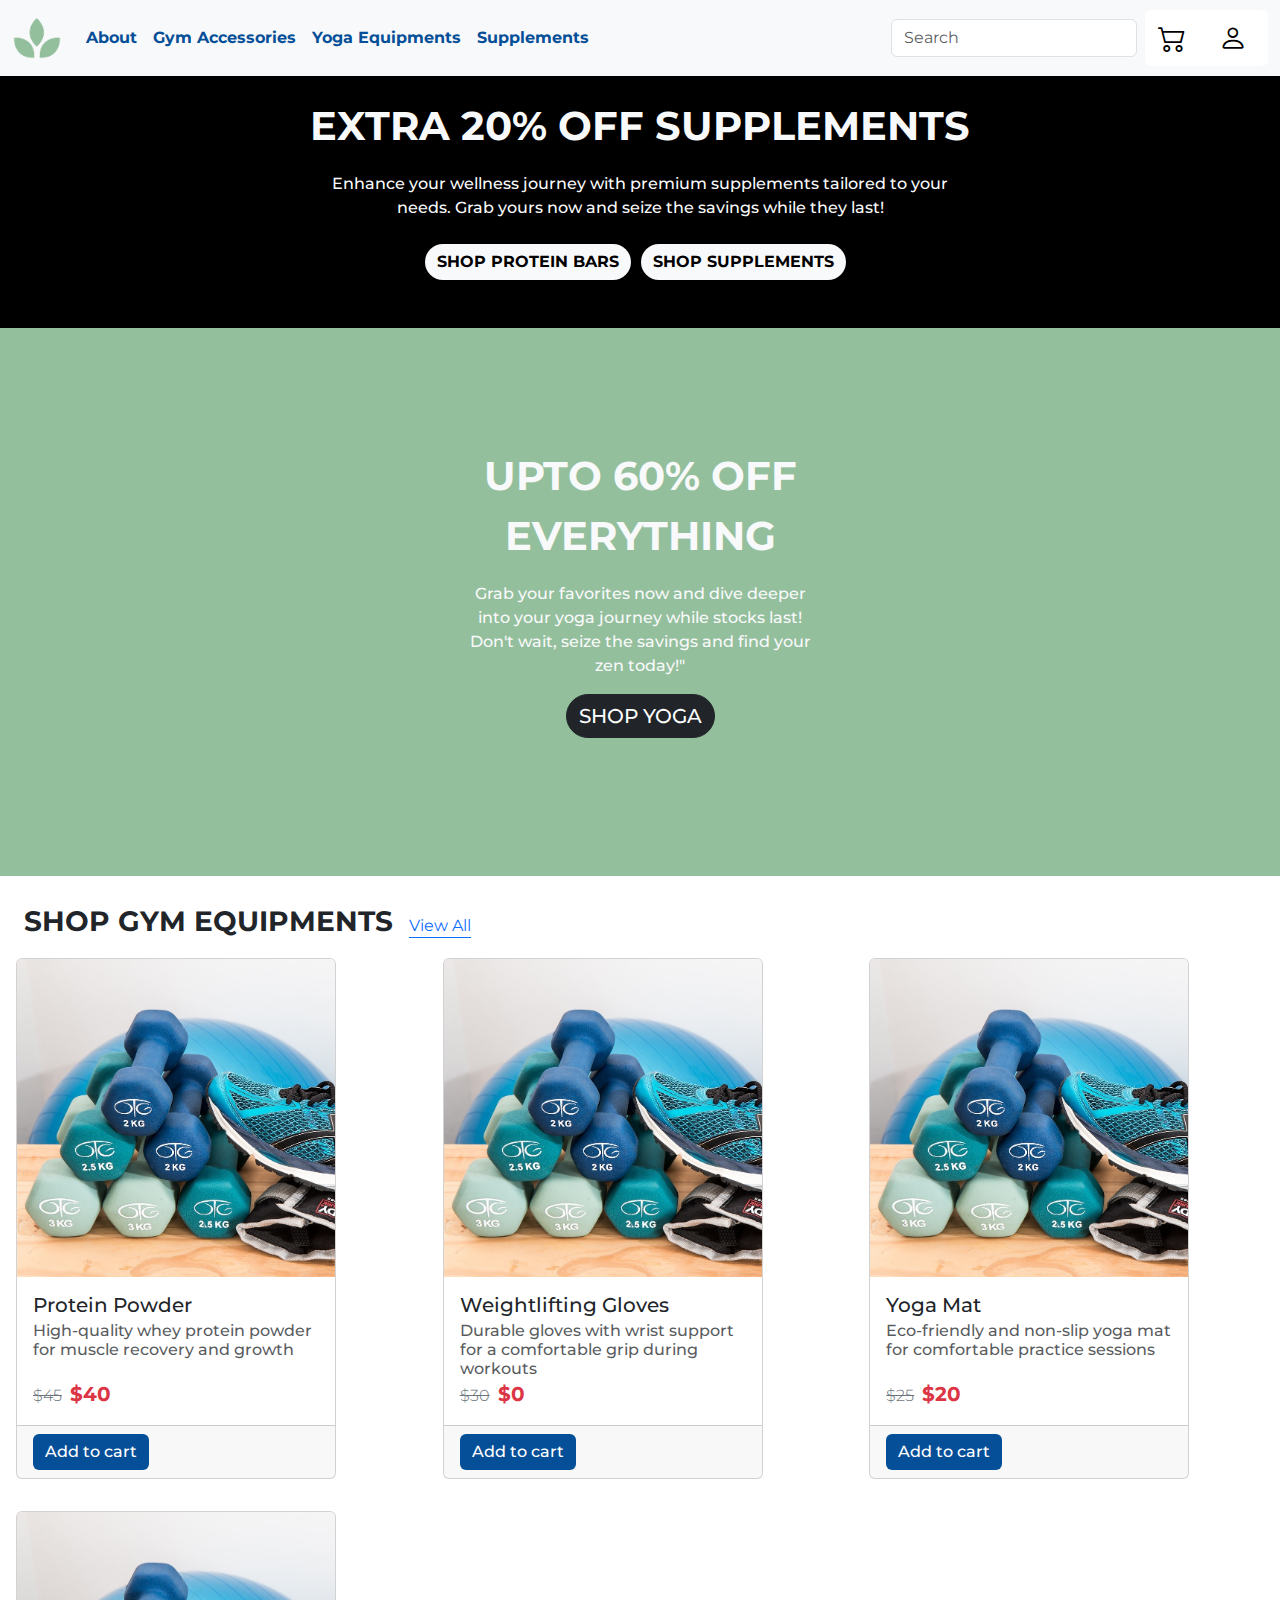
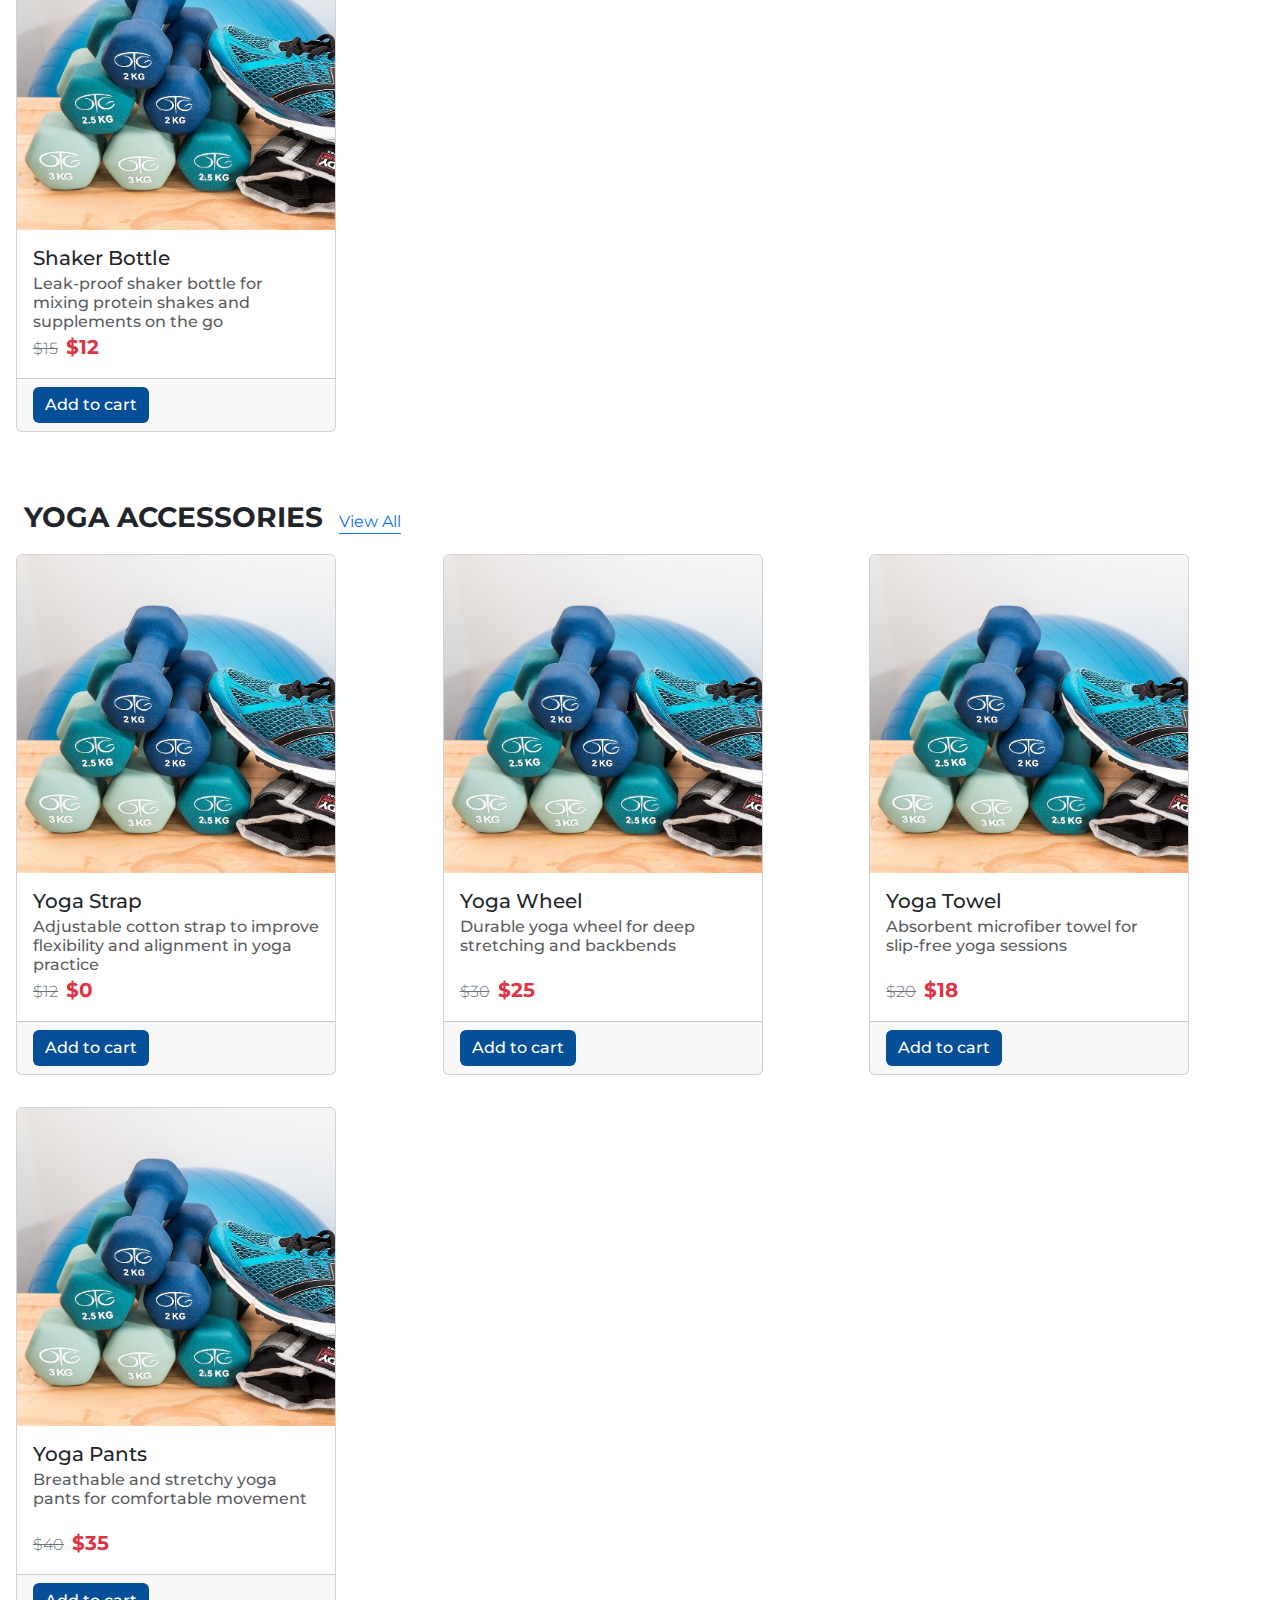
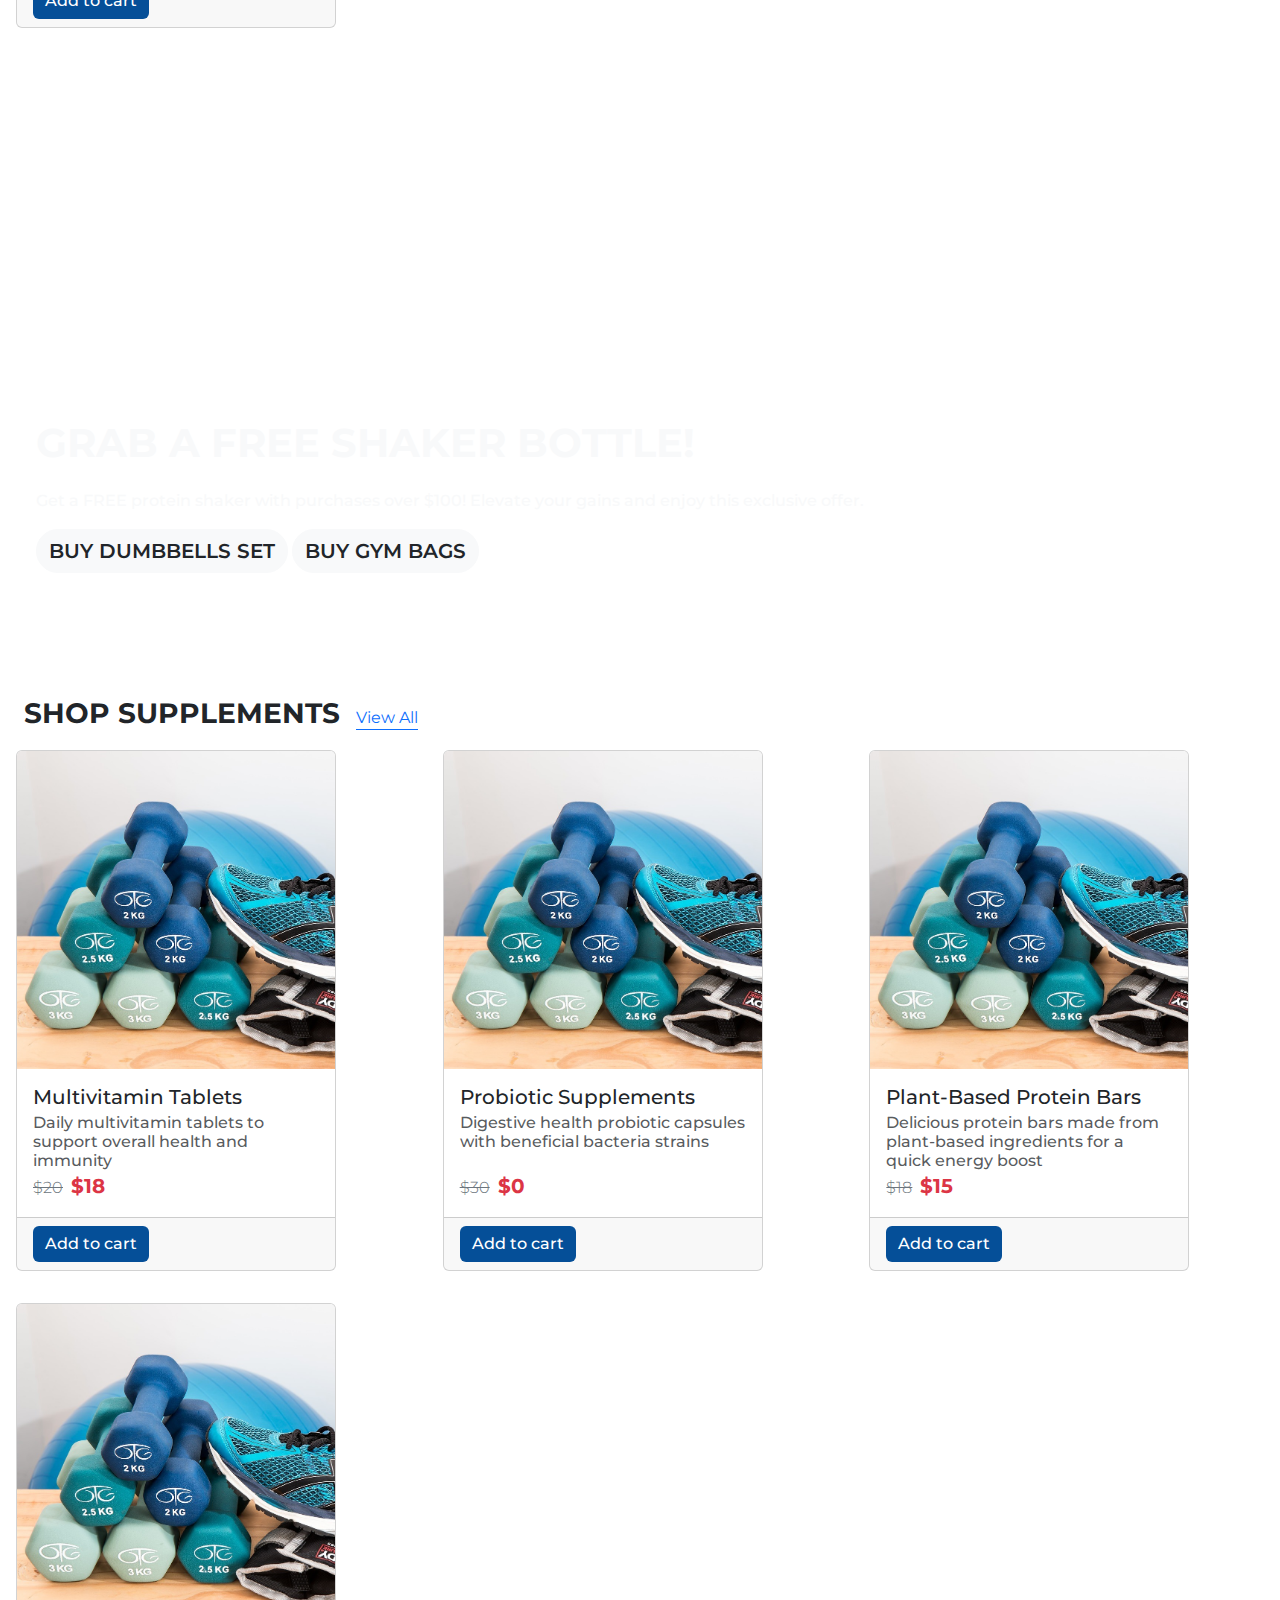
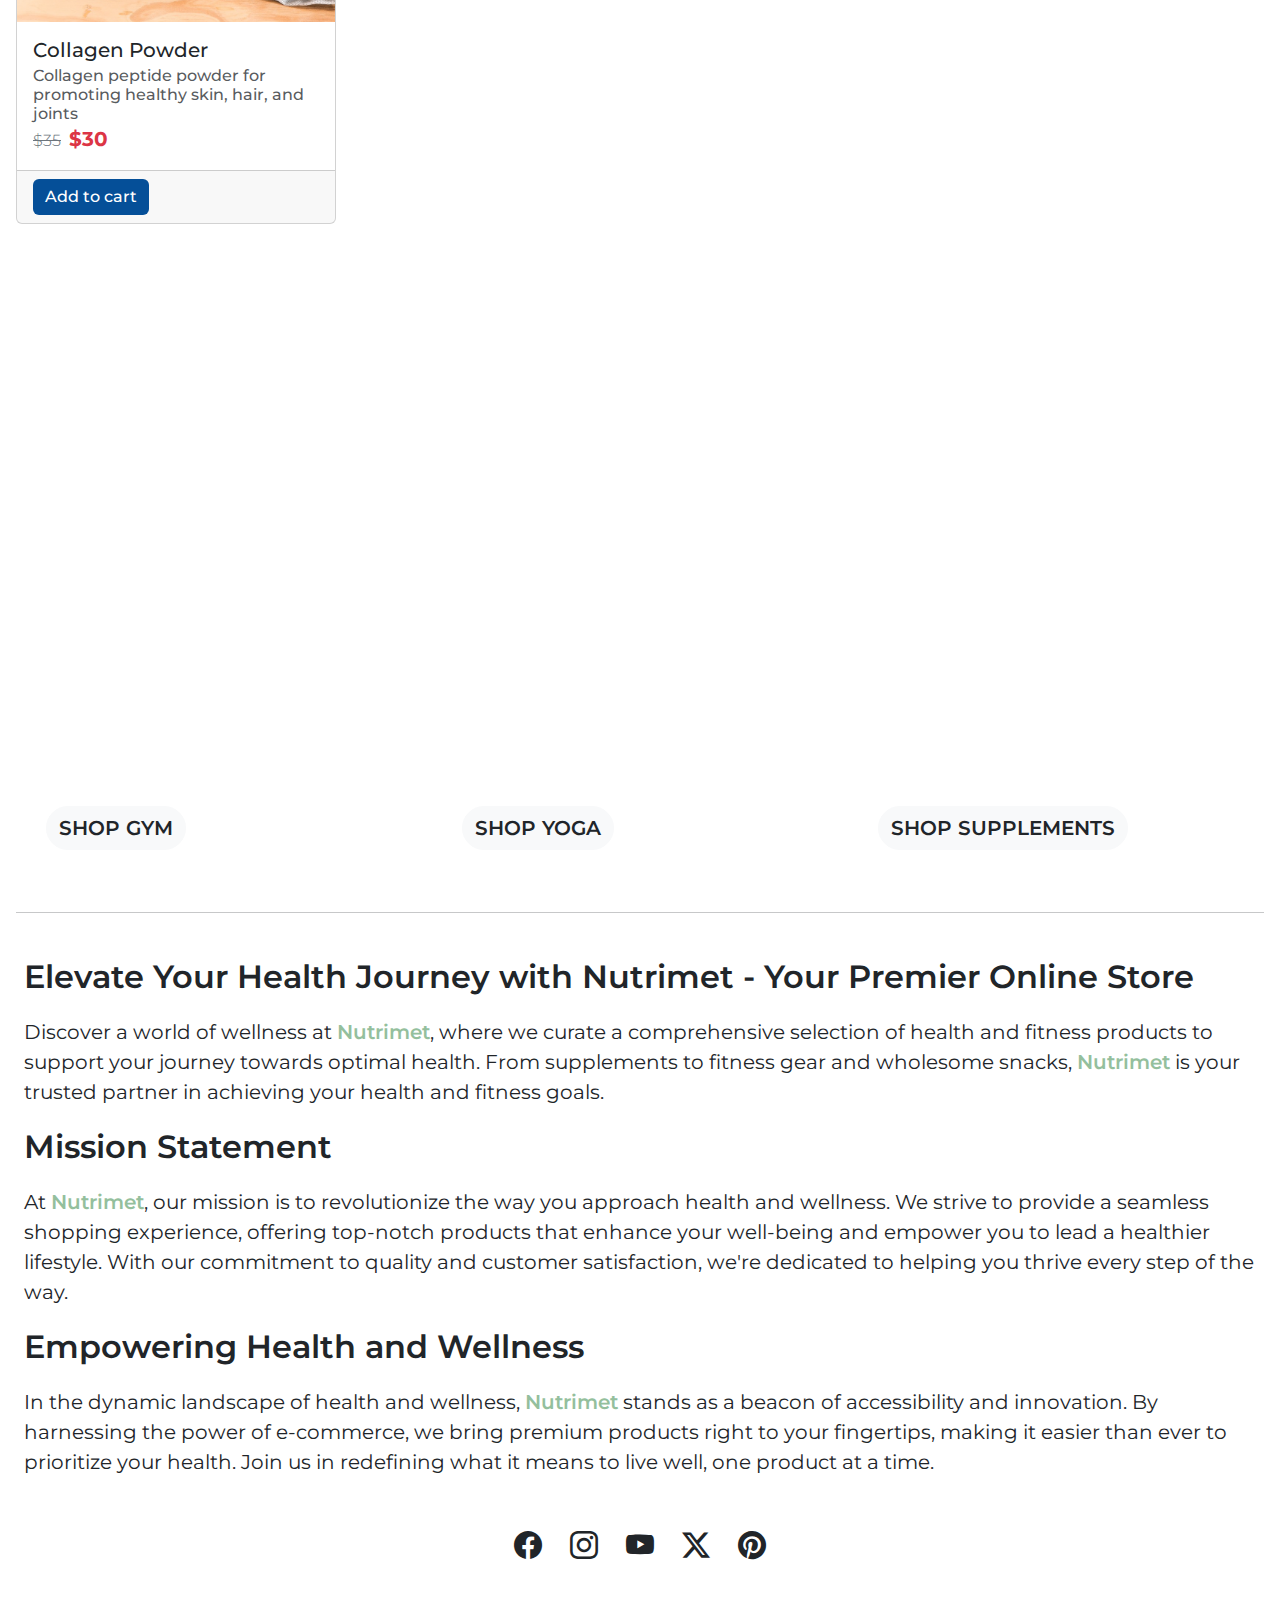
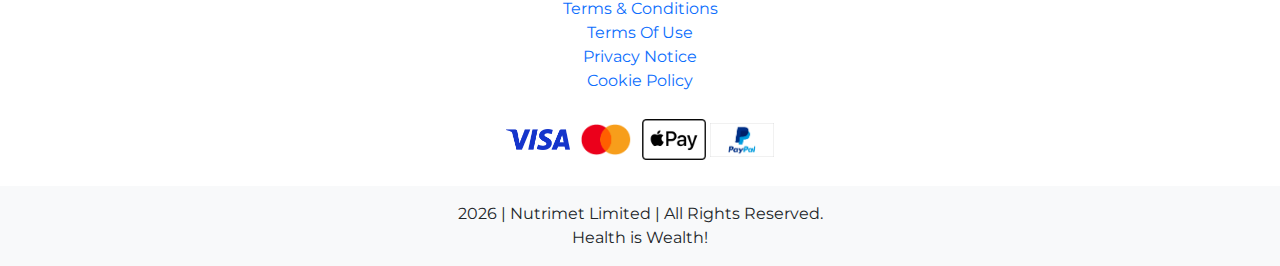
==== index.html @ 42f0a322 "merge fix" ====
<!DOCTYPE html>
<html lang="en">

<head>
    <meta charset="UTF-8">
    <meta name="viewport" content="width=device-width, initial-scale=1.0">
    <!-- Favicon -->
    <link rel="icon" href="./media/images/logo/main.png" type="image/x-icon" />
    <title>Nutrimet Official Store - Health & Wellness Essentials</title>
    <!-- Bootstrap CSS | JS | Icons CDN links -->
    <link href="https://cdn.jsdelivr.net/npm/bootstrap@5.3.3/dist/css/bootstrap.min.css" rel="stylesheet"
        integrity="sha384-QWTKZyjpPEjISv5WaRU9OFeRpok6YctnYmDr5pNlyT2bRjXh0JMhjY6hW+ALEwIH" crossorigin="anonymous">
    <script src="https://cdn.jsdelivr.net/npm/bootstrap@5.3.3/dist/js/bootstrap.bundle.min.js"
        integrity="sha384-YvpcrYf0tY3lHB60NNkmXc5s9fDVZLESaAA55NDzOxhy9GkcIdslK1eN7N6jIeHz"
        crossorigin="anonymous"></script>
    <link rel="stylesheet" href="https://cdn.jsdelivr.net/npm/bootstrap-icons@1.11.3/font/bootstrap-icons.min.css">
    <!-- Google Fonts -->
    <link rel="preconnect" href="https://fonts.googleapis.com">
    <link rel="preconnect" href="https://fonts.gstatic.com" crossorigin>
    <link
        href="https://fonts.googleapis.com/css2?family=Lato:ital,wght@0,100;0,300;0,400;0,700;0,900;1,100;1,300;1,400;1,700;1,900&family=Lexend:wght@100..900&family=Montserrat:ital,wght@0,100..900;1,100..900&family=Roboto+Flex:opsz,wght@8..144,100..1000&family=Roboto+Mono:ital,wght@0,100..700;1,100..700&family=Roboto:ital,wght@0,100;0,300;0,400;0,500;0,700;0,900;1,100;1,300;1,400;1,500;1,700;1,900&display=swap"
        rel="stylesheet">
    <!-- jQuery Reference -->
    <script src="https://code.jquery.com/jquery-3.6.0.min.js"></script>
    <!-- External CSS -->
    <link href="./css/index.css" rel="stylesheet">
    <link href="./css/common.css" rel="stylesheet">    
    <!-- External JS -->
    <script type="module" src="./js/index.js"></script>
    <!-- Naming convension:
    IDs - underscore(_)
    Class - dash(-) -->
</head>

<body>
    <!-- Navbar -->
    <!-- Copy in other pages -->
    <nav class="navbar navbar-expand-lg fixed-top bg-light">
        <div class="container-fluid">
            <a class="navbar-brand active" href="index.html">
                <img src="./media/images/logo/main.png" alt="Nutrimet" width="50">
            </a>
            <button class="navbar-toggler" type="button" data-bs-toggle="collapse"
                data-bs-target="#navbar_supported_content" aria-controls="navbar_supported_content"
                aria-expanded="false" aria-label="Toggle navigation">
                <span class="position-absolute translate-middle p-2 bg-danger border border-light rounded-circle" id="navbar_toggler_icon_badge"></span>
                <span class="navbar-toggler-icon"></span>
            </button>
            <div class="collapse navbar-collapse" id="navbar_supported_content">
                <ul class="navbar-nav me-auto mb-2 mb-lg-0 fw-bold">
                    <li class="nav-item">
                        <a class="nav-link w-100" aria-current="page" href="./html/aboutus.html">About</a>
                    </li>
                    <li class="nav-item">
                        <a class="nav-link w-100" aria-current="page" href="./html/products.html">Gym Accessories</a>
                    </li>
                    <li class="nav-item">
                        <a class="nav-link w-100" aria-current="page" href="./html/products.html">Yoga Equipments</a>
                    </li>
                    <li class="nav-item">
                        <a class="nav-link w-100" aria-current="page" href="./html/products.html">Supplements</a>
                    </li>
                </ul>
                <form class="d-flex" role="search">
                    <input class="form-control me-2" type="search" placeholder="Search" aria-label="Search">
                </form>
                <div class="btn-group align-items-center d-flex" role="group" id="nav_icons">
                    <button type="button" class="btn" id="nav_cart_button">
                        <i class="bi bi-cart2 fs-3"></i>
                        <span class="position-absolute top-0 start-90 translate-middle badge rounded-pill bg-danger mt-2" id="cart_items_badge"></span>
                        <a id="nav_cart" class="ps-2 text-decoration-none"></a>
                    </button>
                    <button type="button" class="btn" id="nav_login_button">
                        <i class="bi bi-person fs-3"></i>
                        <a id="nav_login" class="ps-2 text-decoration-none"></a>
                    </button>
                </div>                           
            </div>
        </div>
    </nav>

    <!-- Content 1 -->
    <div class="bg-black text-light text-center py-5 mt-5" id="row1">
        <p class="fs-1 fw-bold">
            EXTRA 20% OFF SUPPLEMENTS
        </p>
        <p class="fs-6 fw-medium w-50 m-auto">
            Enhance your wellness journey with premium supplements tailored to your needs. Grab yours now and seize the
            savings while they last!
        </p>
        <br>
        <div class="d-flex justify-content-center align-items-center" id="row1_button">
            <a class="btn btn-light text-black fw-bold border-0 rounded-pill" href="./html/products.html"
                role="button">SHOP PROTEIN BARS</a>
            <a class="btn btn-light text-black fw-bold border-0 rounded-pill" href="./html/products.html"
                role="button">SHOP SUPPLEMENTS</a>
        </div>
    </div>

    <!-- Content 2 -->
    <div class="row align-items-center m-0" id="row2">
        <div class="col" id="row2_col1"></div>
        <div class="col text-light p-4 pt-1" id="row2_col2">
            <p class="fs-1 fw-bold">
                UPTO 60% OFF EVERYTHING
            </p>
            <p class="fs-6 fw-medium">
                Grab your favorites now and dive deeper into your yoga journey while stocks last! Don't wait, seize the
                savings and find your zen today!"
            </p>
            <a class="btn btn-dark fs-5 fw-medium rounded-pill" href="./html/products.html" role="button">SHOP YOGA</a>
        </div>
        <div class="col" id="row2_col3"></div>
    </div>

    <!-- Content 3 -->
    <div id="row3" class="p-4">
        <p class="fs-3 fw-bold d-inline">
            SHOP GYM EQUIPMENTS
        </p>
        <a class="link-offset-3 ps-2" href="./html/products.html">View All</a>
        <div class="d-flex justify-content-center align-items-center">
            <i class="bi bi-arrow-left-circle-fill fs-3 mx-3" id="gym_left"></i>
            <div class="row gx-5" id="gym_data_container"></div>
            <i class="bi bi-arrow-right-circle-fill fs-3 mx-3" id="gym_right"></i>
        </div>
    </div>

    <!-- Content 4 -->
    <div id="row4" class="p-4">
        <p class="fs-3 fw-bold d-inline">
            YOGA ACCESSORIES
        </p>
        <a class="link-offset-3 ps-2" href="./html/products.html">View All</a>
        <div class="d-flex justify-content-center align-items-center">
            <i class="bi bi-arrow-left-circle-fill fs-3 mx-3" id="yoga_left"></i>
            <div class="row gx-5" id="yoga_data_container"></div>
            <i class="bi bi-arrow-right-circle-fill fs-3 mx-3" id="yoga_right"></i>
        </div>
    </div>

    <!-- Content 5 -->
    <div class="row align-items-center m-0 text-light p-4" id="row5">
        <div id="row5_content">
            <p class="fs-1 fw-bold">
                GRAB A FREE SHAKER BOTTLE!
            </p>
            <p class="fs-6 fw-medium">
                Get a FREE protein shaker with purchases over $100! Elevate your gains and enjoy this exclusive offer.
            </p>
            <a class="btn btn-light text-dark fs-5 fw-semibold rounded-pill" href="./html/products.html"
                role="button">BUY DUMBBELLS SET</a>
            <a class="btn btn-light text-dark fs-5 fw-semibold rounded-pill" href="./html/products.html"
                role="button">BUY GYM BAGS</a>
        </div>
    </div>

    <!-- Content 6 -->
    <div id="row6" class="p-4">
        <p class="fs-3 fw-bold d-inline">
            SHOP SUPPLEMENTS
        </p>
        <a class="link-offset-3 ps-2" href="./html/products.html">View All</a>
        <div class="d-flex justify-content-center align-items-center">
            <i class="bi bi-arrow-left-circle-fill fs-3 mx-3" id="supplement_left"></i>
            <div class="row gx-5" id="supplements_data_container"></div>
            <i class="bi bi-arrow-right-circle-fill fs-3 mx-3" id="supplement_right"></i>
        </div>
    </div>

    <!-- Content 7 -->
    <div class="row" id="row7">
        <div class="col d-flex align-items-end" id="row7_col1">
            <a class="btn btn-light text-dark fs-5 fw-semibold rounded-pill" href="./html/products.html"
                role="button">SHOP GYM</a>
        </div>
        <div class="col d-flex align-items-end" id="row7_col2">
            <a class="btn btn-light text-dark fs-5 fw-semibold rounded-pill" href="./html/products.html"
                role="button">SHOP YOGA</a>
        </div>
        <div class="col d-flex align-items-end" id="row7_col3">
            <a class="btn btn-light text-dark fs-5 fw-semibold rounded-pill" href="./html/products.html"
                role="button">SHOP SUPPLEMENTS</a>
        </div>
    </div>

    <hr class="mx-3">

    <div class="p-4">
        <p class="fs-2 fw-semibold">Elevate Your Health Journey with Nutrimet - Your Premier Online Store</p>
        <p class="fs-5">Discover a world of wellness at <span id="row7_highlight">Nutrimet</span>, where we curate a
            comprehensive selection of health and fitness products to support your journey towards optimal health. From
            supplements to fitness gear and wholesome snacks, <span id="row7_highlight">Nutrimet</span> is your trusted
            partner in achieving your health and fitness goals.</p>

        <p class="fs-2 fw-semibold">Mission Statement</p>
        <p class="fs-5">At <span id="row7_highlight">Nutrimet</span>, our mission is to revolutionize the way you
            approach health and wellness. We strive to provide a seamless shopping experience, offering top-notch
            products that enhance your well-being and empower you to lead a healthier lifestyle. With our commitment to
            quality and customer satisfaction, we're dedicated to helping you thrive every step of the way.</p>

        <p class="fs-2 fw-semibold">Empowering Health and Wellness</p>
        <p class="fs-5">In the dynamic landscape of health and wellness, <span id="row7_highlight">Nutrimet</span>
            stands as a beacon of accessibility and innovation. By harnessing the power of e-commerce, we bring premium
            products right to your fingertips, making it easier than ever to prioritize your health. Join us in
            redefining what it means to live well, one product at a time.</p>
    </div>

    <!-- Footer -->
    <!-- Copy in other pages -->
    <footer class="d-flex flex-column justify-content-center text-center">
        <div class="btn-group w-100">
            <a href="#" class="btn"><i class="bi bi-facebook fs-3"></i></a>
            <a href="#" class="btn"><i class="bi bi-instagram fs-3"></i></a>
            <a href="#" class="btn"><i class="bi bi-youtube fs-3"></i></a>
            <a href="#" class="btn"><i class="bi bi-twitter-x fs-3"></i></a>
            <a href="#" class="btn"><i class="bi bi-pinterest fs-3"></i></a>
        </div>
        <br>
        <a href="#" class="text-decoration-none">Terms & Conditions</a>
        <a href="#" class="text-decoration-none">Terms Of Use</a>
        <a href="#" class="text-decoration-none">Privacy Notice</a>
        <a href="#" class="text-decoration-none">Cookie Policy</a>
        <br>
        <div class="w-100" id="payment_images">
            <img src="./media/images/payment/visa.png">
            <img src="./media/images/payment/mastercard.png" alt="mastercard">
            <img src="./media/images/payment/applepay.png" alt="applepay">
            <img src="./media/images/payment/paypal.png" alt="paypal">
        </div>
        <br>
        <div class="bg-body-tertiary">
            <p class="pt-3">
                <span id="current_Year"></span> |
                Nutrimet Limited |
                All Rights Reserved.
                <br>
                Health is Wealth!
            </p>
        </div>
    </footer>
</body>

</html>
---- css/index.css ----
#row1_button {
    flex-direction: column;
}

#row1 a {
    margin-bottom: 10px;
}

#row2 {
    background-color: #94BF9D;
    display: block;
}

#row2_col1 {
    background-image: url('https://images.stockcake.com/public/a/2/f/a2fbb3fc-b0fa-473d-866c-e510a947f2c6_large/yoga-essentials-bundle-stockcake.jpg');
    height: 500px;
    background-size: cover;
    margin: 0 auto;
}

#row2_col3 {
    background-image: url('https://images.stockcake.com/public/e/a/3/ea3ec6e0-a042-45e8-b95e-fe6b9afd0fd5_large/gym-ready-gear-stockcake.jpg');
    height: 500px;
    background-size: cover;
    margin: 1.5rem;
    border-radius: 10px;
    display: none;
}

#row3 i, #row4 i, #row6 i {
    display: flex;
}

#row5 {
    background-image: url('https://images.stockcake.com/public/a/2/0/a20742d0-abc3-4890-a546-efa5b48bfd7f/gym-hydration-essential-stockcake.jpg');
    background-repeat: no-repeat;
    background-size: cover;
    height: 600px;    
}

#row5_content {
    margin-top: 250px;
}

#row5 a {
    width: 100%;
    margin-top: 20px;
}

#row7 {
    display: block;
    margin: 0;
    padding: 16px;
}

#row7 .col {
    background-repeat: no-repeat;
    background-size: cover;
    border-radius: 8px;
    height: 600px;
    margin: 10px 0px;
    padding: 30px 20px;
}

#row7_col1 {
    background-image: url('https://images.stockcake.com/public/5/7/a/57ace551-778c-4fee-8c30-a296f1e04d4a_large/gym-rest-time-stockcake.jpg');
}

#row7_col2 {
    background-image: url('https://images.stockcake.com/public/d/4/8/d4873aab-fb18-4b88-8e0c-07b65c080db1_large/zen-home-setup-stockcake.jpg');
}

#row7_col3 {
    background-image: url('https://images.stockcake.com/public/5/7/5/575e68cf-edd1-4a0b-be48-0a69c633a076_large/herbal-medicine-preparation-stockcake.jpg');
}

#row7_highlight {
    color: #94BF9D;
    font-weight: 600;
}

#add_to_cart_button {
    background-color: #054F98;    
}

#add_to_cart_button.added {
    background-color: #94BF9D;
    color: black;
}

/* Media query for screens with a minimum width of 768 pixels and a maximum of 1023 pixels (typical for tablets) */
@media only screen and (min-width: 768px) and (max-width: 1024px) {

}

/* Media query for screens with a minimum width of 1024 pixels (typical for desktops) */
@media only screen and (min-width: 1025px) {
    #row1_button {
        flex-direction: row;
    }

    #row1 a {
        margin-right: 10px;
        margin-bottom: 0;
    }

    #row2 {
        text-align: center;
        display: flex;
    }

    #row2_col1 {
        margin: 1.5rem;
        border-radius: 10px;
    }
    
    #row2_col3 {
        display: flex;
    }

    #row3 i, #row4 i, #row6 i {
        display: none;
    }
    
    #row5 a {
        width: auto;
        margin: 0;
    }

    #row7 {
        display: flex;
        margin: 0;
    }

    #row7 .col {
        margin: 0px 10px;
    }
}
---- css/common.css ----
body {
    font-family: 'Montserrat', sans-serif;
}

.nav-link {    
    color: #054F98;    
    transition: background-color 0.3s ease;
    padding-left: 20px;
    border-radius: 20px;
}

.nav-link:hover {
    background-color: #054F98;
    color: white;
    padding-left: 20px;
    border-radius: 20px;
}

#nav_icons {
    margin-top: 10px;
}

#nav_icons button {
    background-color: #054F98;
    color: white;    
}

#nav_cart::before {
    content: 'Your Cart';
    color: white;
}

#nav_login::before {
    content: 'Login/Signup';
    color: white;
}

#navbar_toggler_icon_badge {
    margin-left: 40px;
    display: none;
}

footer .btn-group {
    padding: 0px 20px;
}

footer #payment_images img {
    width: 10%;
}

/* Media query for screens with a minimum width of 768 pixels and a maximum of 1023 pixels (typical for tablets) */
@media only screen and (min-width: 768px) and (max-width: 1024px) {

}

/* Media query for screens with a minimum width of 1024 pixels (typical for desktops) */
@media only screen and (min-width: 1025px)  {
    #nav_icons {
        margin: 0;
    }
    
    #nav_icons button {
        background-color: white;
        color: black;    
    }

    #nav_cart::before, #nav_login::before {
        content: '';
    }

    footer .btn-group {
        padding: 0px 500px;
    }

    footer #payment_images img {
        width: 5%;
    }
}
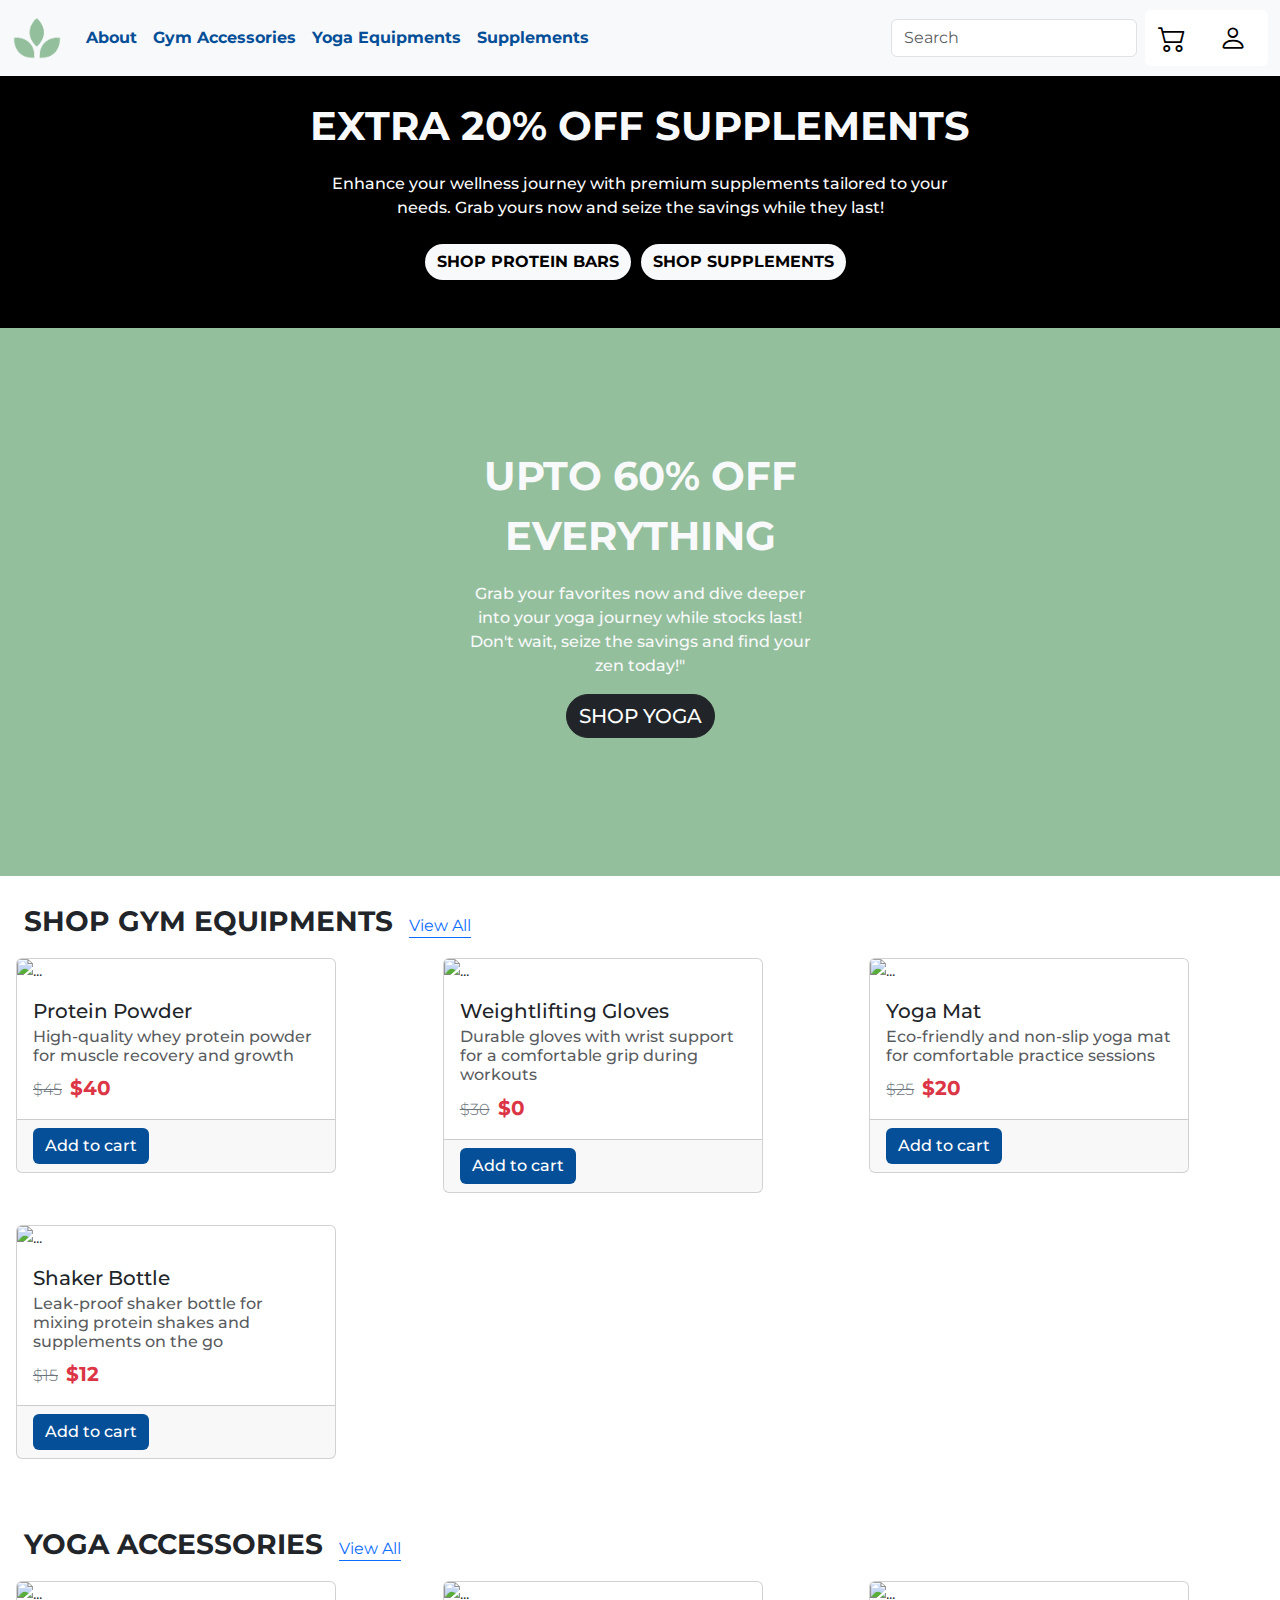
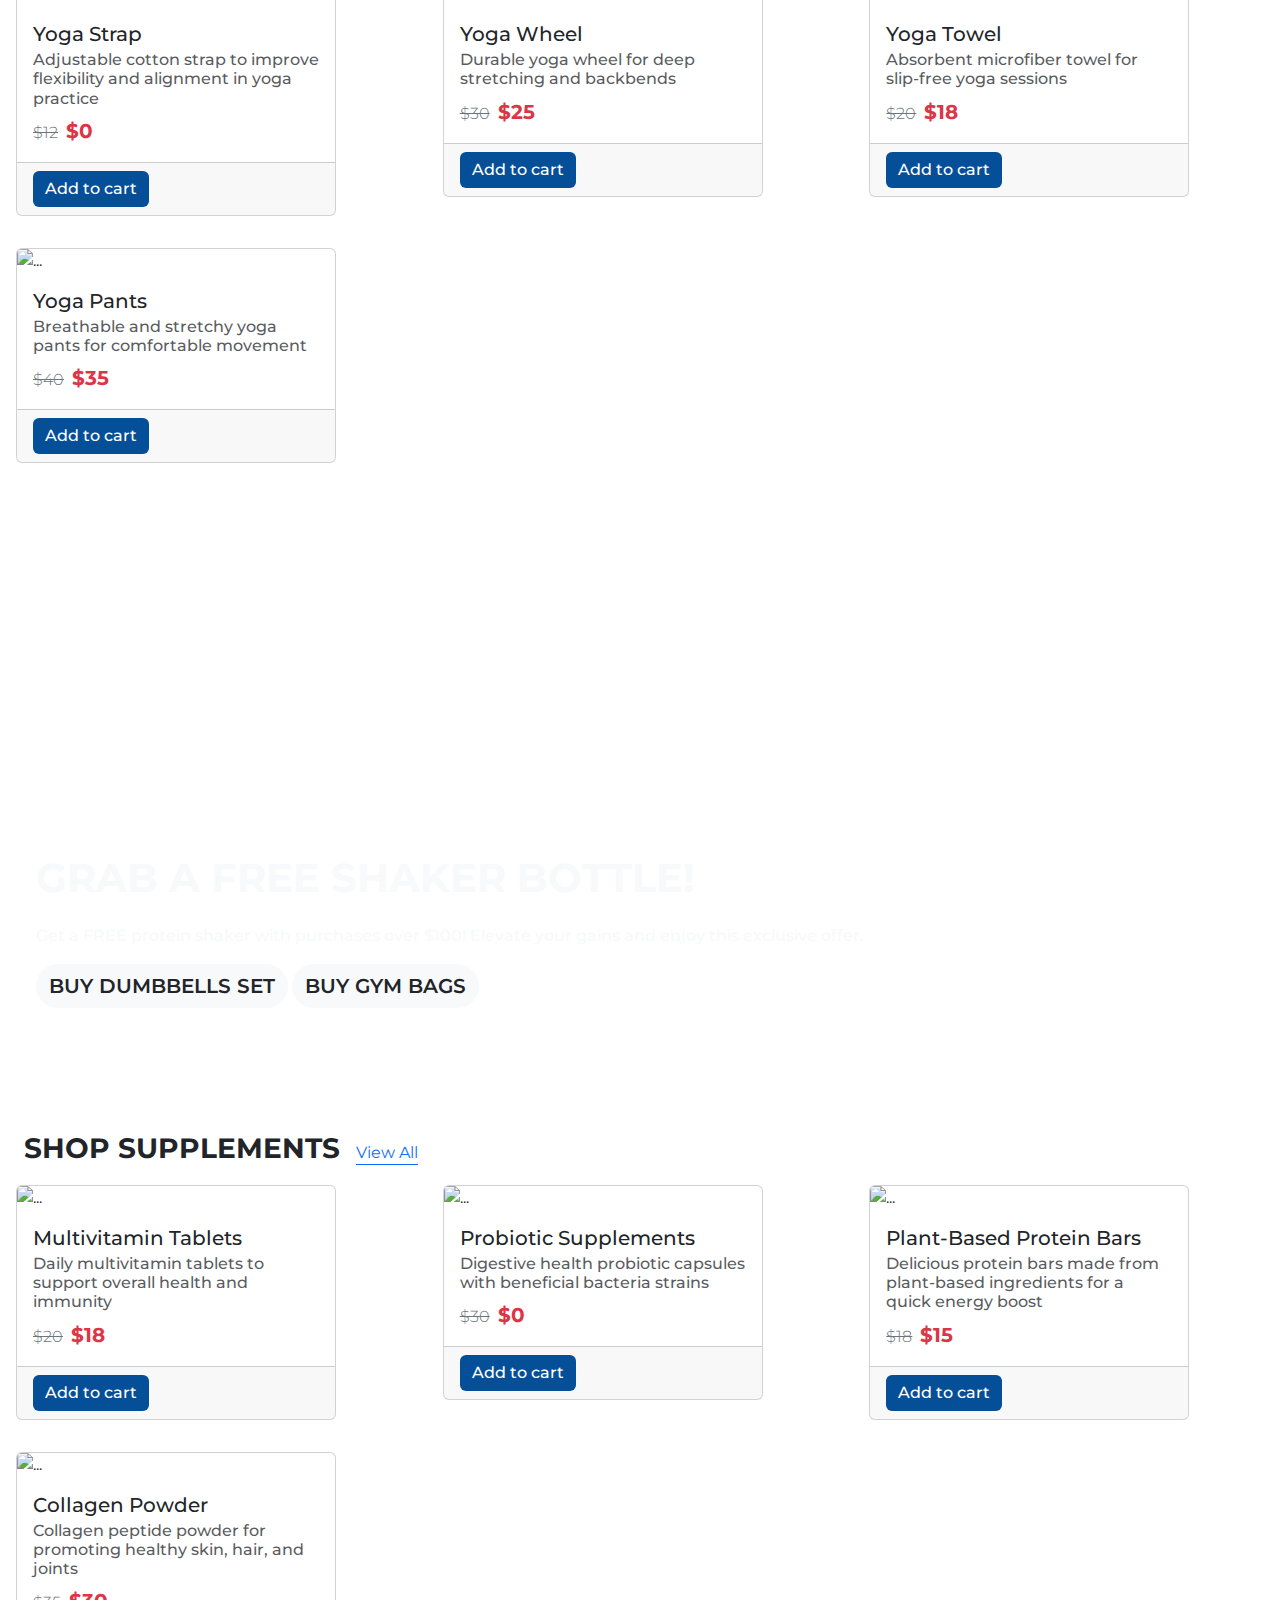
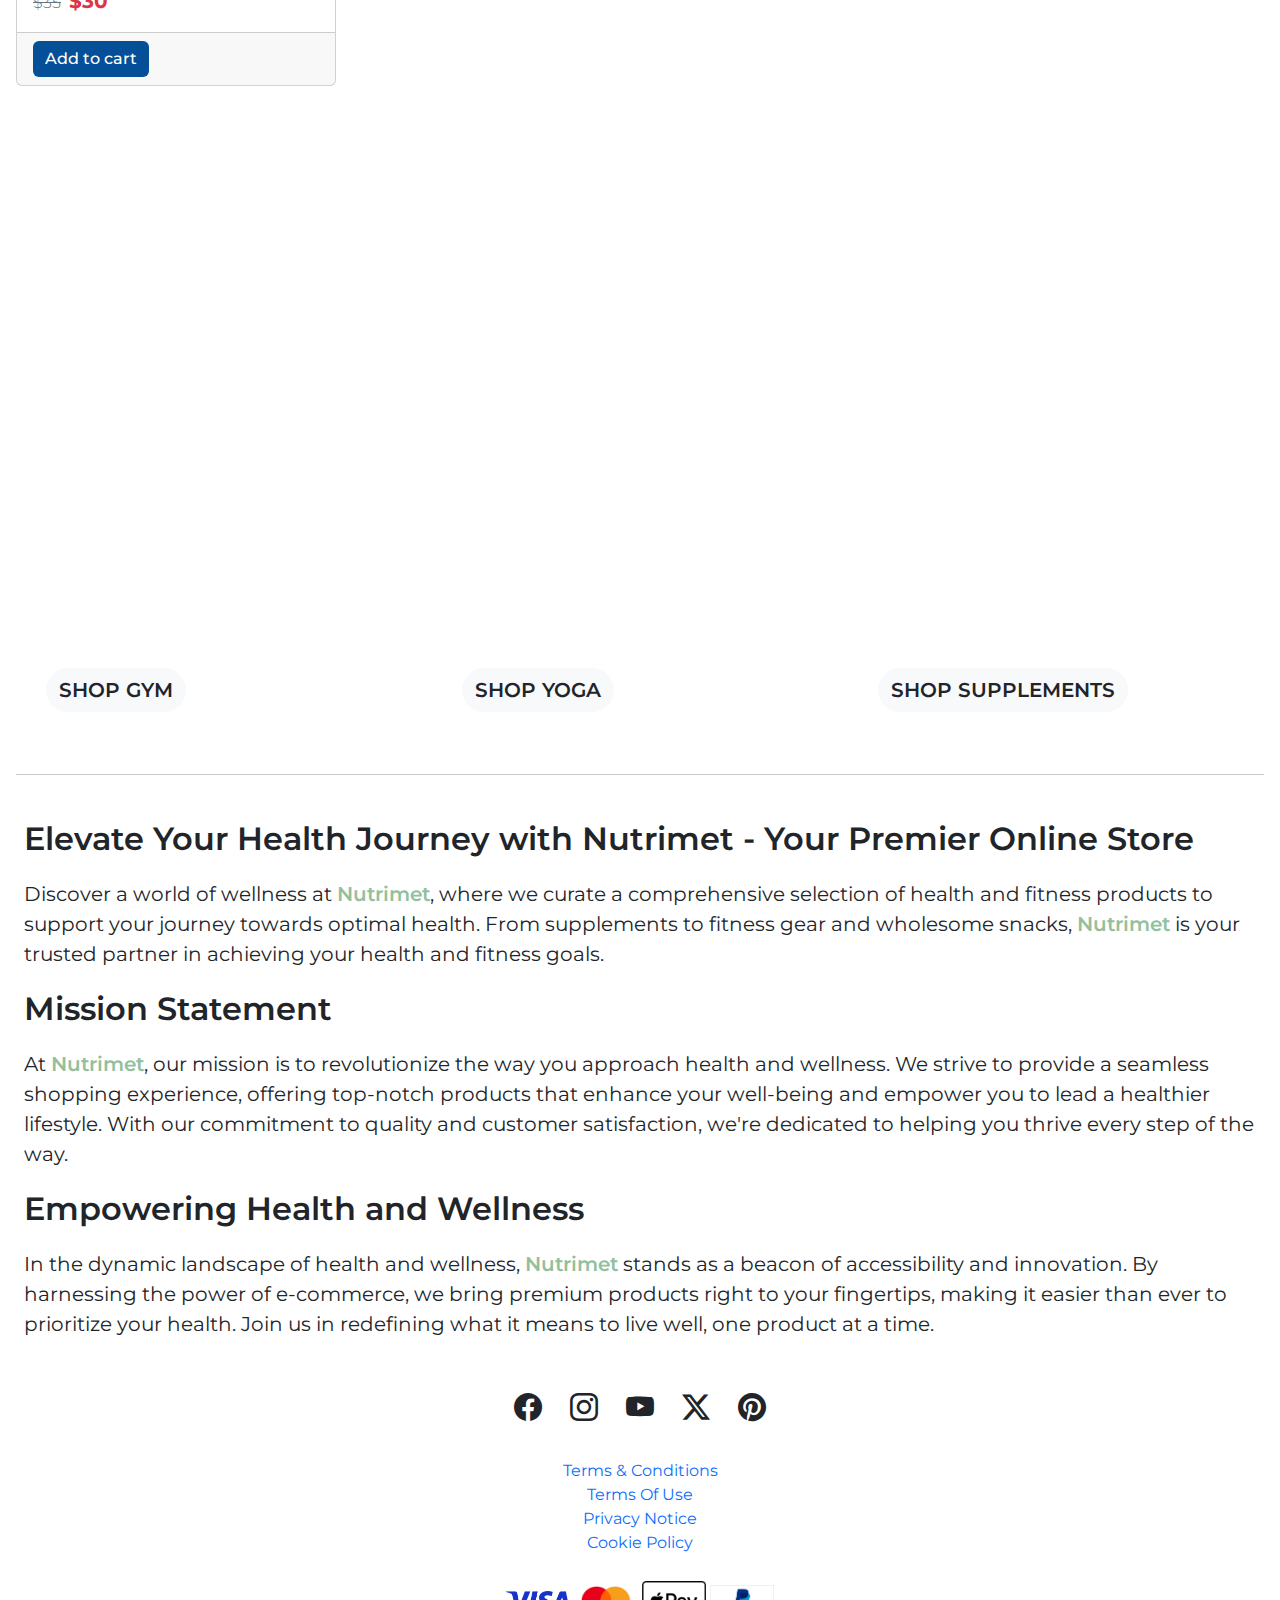
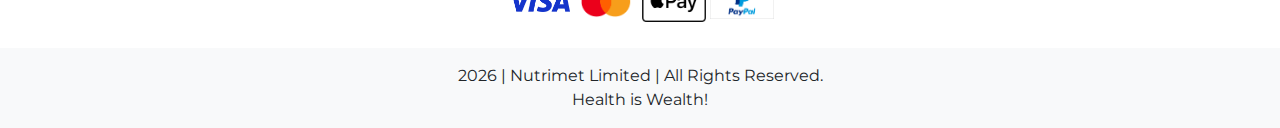
==== commit eee6a3fb: "new_Updates" ====
--- a/index.html
+++ b/index.html
@@ -24,7 +24,8 @@
     <script src="https://code.jquery.com/jquery-3.6.0.min.js"></script>
     <!-- External CSS -->
     <link href="./css/index.css" rel="stylesheet">
-    <link href="./css/common.css" rel="stylesheet">    
+    <link href="./css/common.css" rel="stylesheet">
+    <script src="./js/validation.js"></script>
     <!-- External JS -->
     <script type="module" src="./js/index.js"></script>
     <!-- Naming convension:
@@ -43,7 +44,6 @@
             <button class="navbar-toggler" type="button" data-bs-toggle="collapse"
                 data-bs-target="#navbar_supported_content" aria-controls="navbar_supported_content"
                 aria-expanded="false" aria-label="Toggle navigation">
-                <span class="position-absolute translate-middle p-2 bg-danger border border-light rounded-circle" id="navbar_toggler_icon_badge"></span>
                 <span class="navbar-toggler-icon"></span>
             </button>
             <div class="collapse navbar-collapse" id="navbar_supported_content">
@@ -52,13 +52,13 @@
                         <a class="nav-link w-100" aria-current="page" href="./html/aboutus.html">About</a>
                     </li>
                     <li class="nav-item">
-                        <a class="nav-link w-100" aria-current="page" href="./html/products.html">Gym Accessories</a>
-                    </li>
-                    <li class="nav-item">
-                        <a class="nav-link w-100" aria-current="page" href="./html/products.html">Yoga Equipments</a>
-                    </li>
-                    <li class="nav-item">
-                        <a class="nav-link w-100" aria-current="page" href="./html/products.html">Supplements</a>
+                        <a class="nav-link w-100 index-scroll" aria-current="page" href="#row3">Gym Accessories</a>
+                    </li>
+                    <li class="nav-item">
+                        <a class="nav-link w-100 index-scroll" aria-current="page" href="#row4">Yoga Equipments</a>
+                    </li>
+                    <li class="nav-item">
+                        <a class="nav-link w-100 index-scroll" aria-current="page" href="#row6">Supplements</a>
                     </li>
                 </ul>
                 <form class="d-flex" role="search">
@@ -70,7 +70,7 @@
                         <span class="position-absolute top-0 start-90 translate-middle badge rounded-pill bg-danger mt-2" id="cart_items_badge"></span>
                         <a id="nav_cart" class="ps-2 text-decoration-none"></a>
                     </button>
-                    <button type="button" class="btn" id="nav_login_button">
+                    <button type="button" class="btn" id="nav_login_button" onclick="toggleValidation()">
                         <i class="bi bi-person fs-3"></i>
                         <a id="nav_login" class="ps-2 text-decoration-none"></a>
                     </button>
--- a/css/index.css
+++ b/css/index.css
@@ -12,7 +12,7 @@
 }
 
 #row2_col1 {
-    background-image: url('https://images.stockcake.com/public/a/2/f/a2fbb3fc-b0fa-473d-866c-e510a947f2c6_large/yoga-essentials-bundle-stockcake.jpg');
+    background-image: url('https://images.stockcake.com/public/f/e/6/fe62c8ee-64e2-49e0-b0f9-fedbdec40a93_large/colorful-exercise-balls-stockcake.jpg');
     height: 500px;
     background-size: cover;
     margin: 0 auto;
@@ -32,7 +32,7 @@
 }
 
 #row5 {
-    background-image: url('https://images.stockcake.com/public/a/2/0/a20742d0-abc3-4890-a546-efa5b48bfd7f/gym-hydration-essential-stockcake.jpg');
+    background-image: url('https://images.stockcake.com/public/e/0/0/e0059a2a-ef86-4fe0-b92c-095a6eb6ddc7_large/hydration-workout-essential-stockcake.jpg');
     background-repeat: no-repeat;
     background-size: cover;
     height: 600px;    
@@ -122,6 +122,10 @@
         display: none;
     }
     
+    #row5 {
+        background-image: url('https://images.stockcake.com/public/a/2/0/a20742d0-abc3-4890-a546-efa5b48bfd7f/gym-hydration-essential-stockcake.jpg');
+    }
+
     #row5 a {
         width: auto;
         margin: 0;
--- a/css/common.css
+++ b/css/common.css
@@ -1,6 +1,7 @@
 body {
     font-family: 'Montserrat', sans-serif;
 }
+
 
 .nav-link {    
     color: #054F98;    
@@ -35,13 +36,8 @@
     color: white;
 }
 
-#navbar_toggler_icon_badge {
-    margin-left: 40px;
-    display: none;
-}
-
 footer .btn-group {
-    padding: 0px 20px;
+    padding: 0px 100px;
 }
 
 footer #payment_images img {
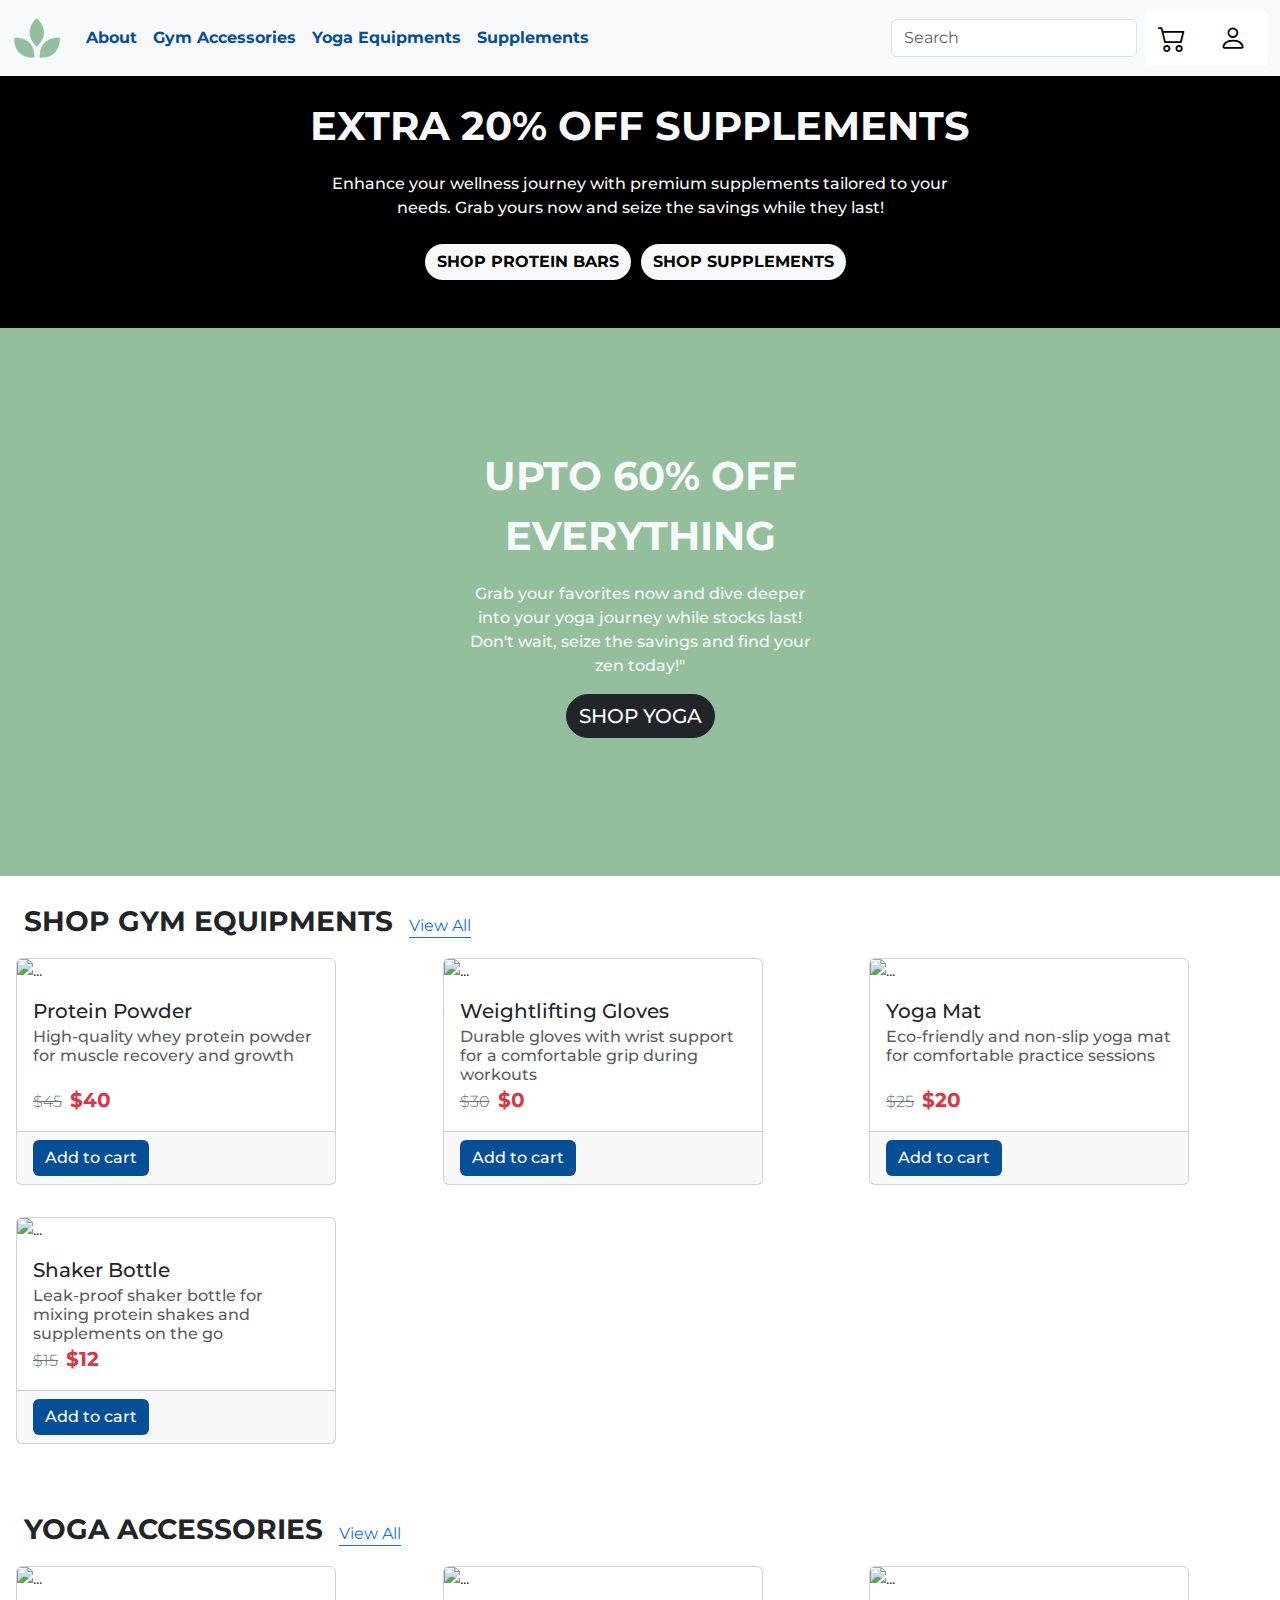
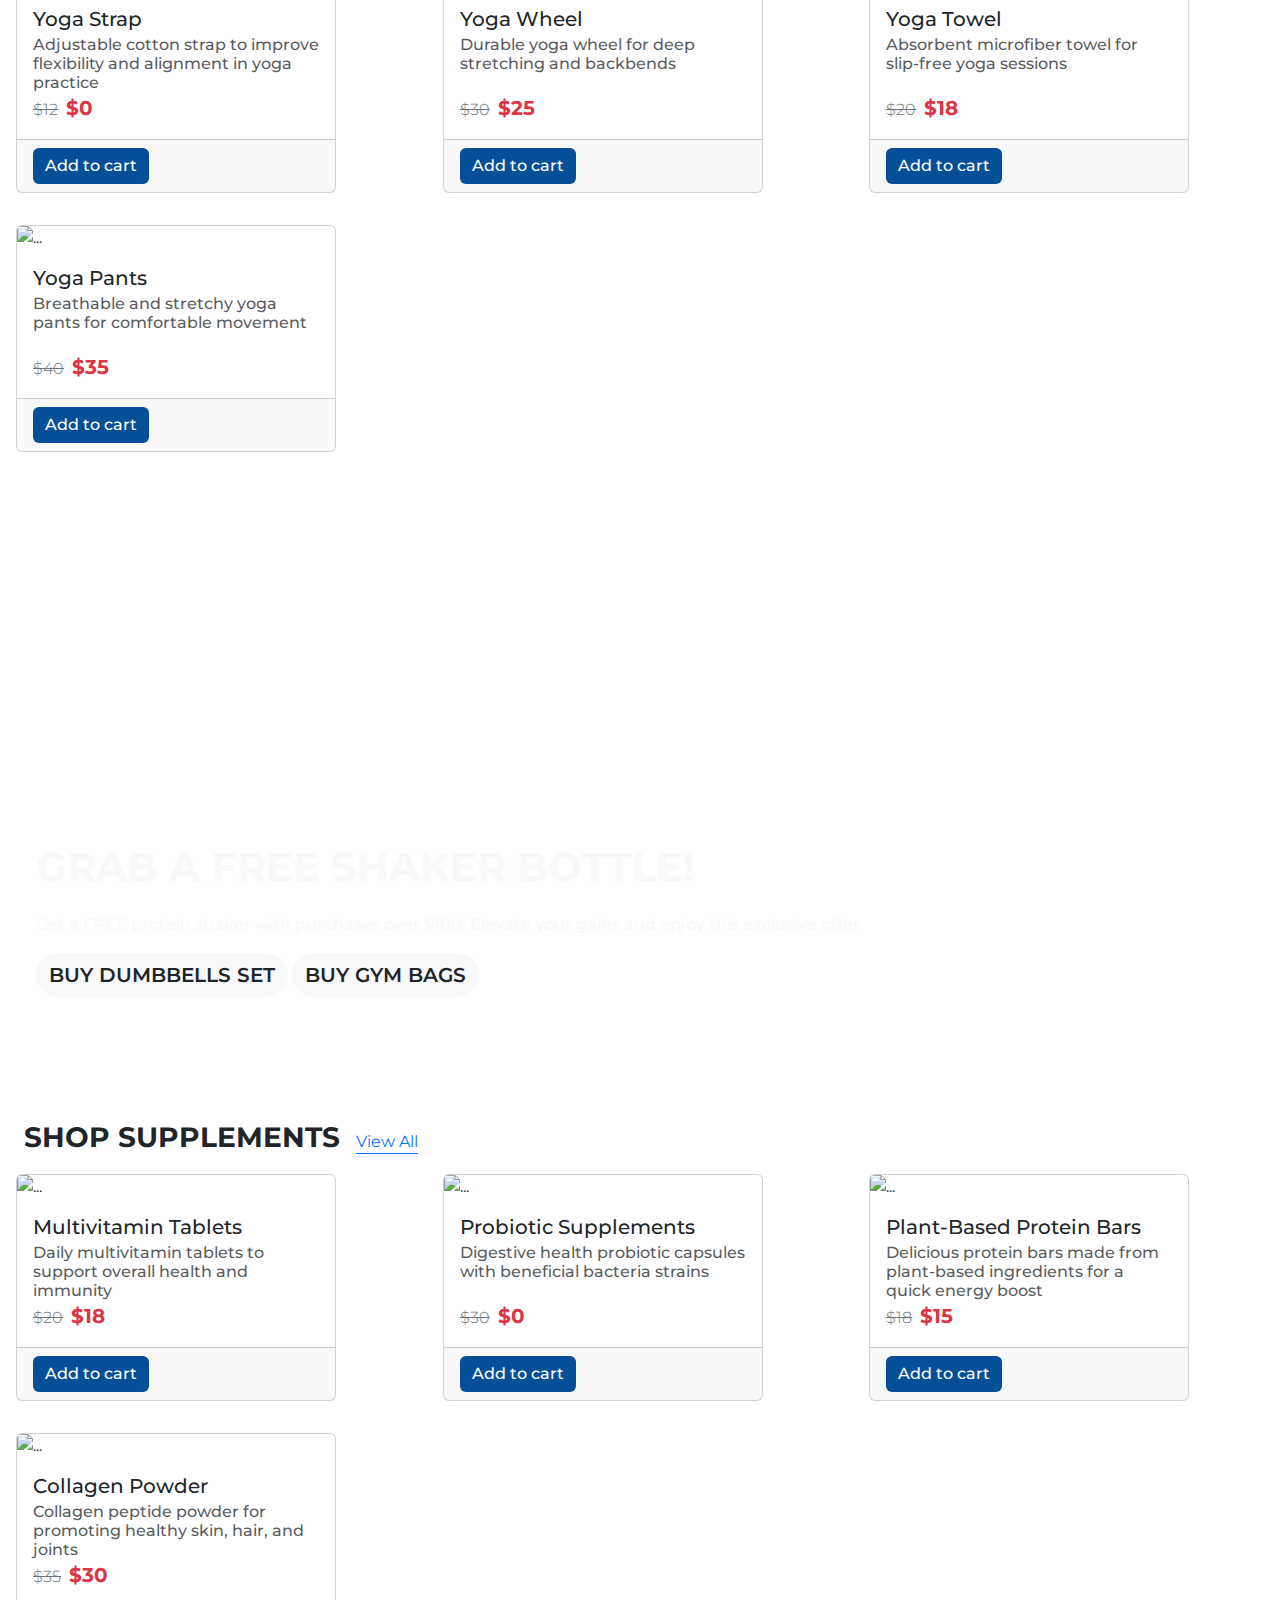
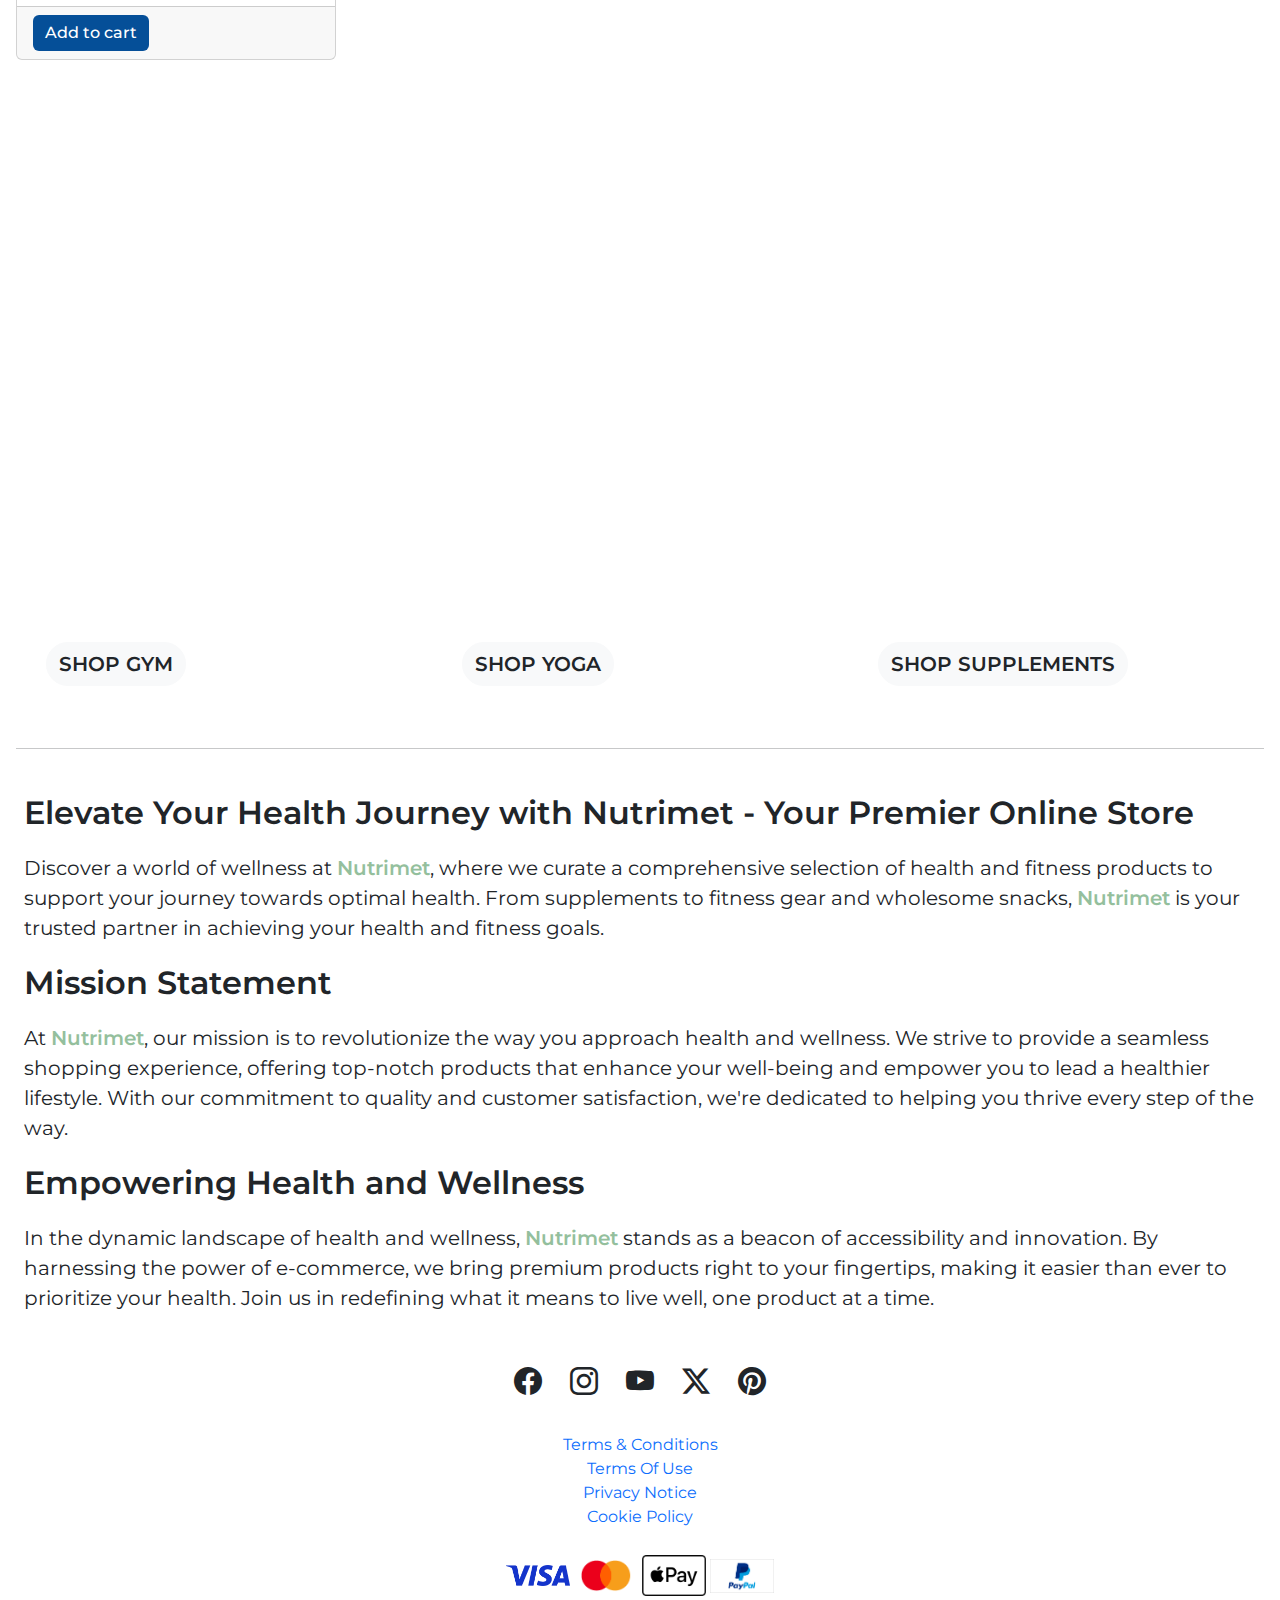
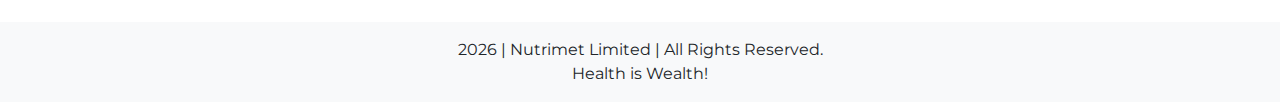
==== commit 1eb188c4: "fixed add to cart quantity error" ====
--- a/index.html
+++ b/index.html
@@ -14,6 +14,10 @@
         integrity="sha384-YvpcrYf0tY3lHB60NNkmXc5s9fDVZLESaAA55NDzOxhy9GkcIdslK1eN7N6jIeHz"
         crossorigin="anonymous"></script>
     <link rel="stylesheet" href="https://cdn.jsdelivr.net/npm/bootstrap-icons@1.11.3/font/bootstrap-icons.min.css">
+    <script>
+        const tooltipTriggerList = document.querySelectorAll('[data-bs-toggle="tooltip"]')
+        const tooltipList = [...tooltipTriggerList].map(tooltipTriggerEl => new bootstrap.Tooltip(tooltipTriggerEl))
+    </script>
     <!-- Google Fonts -->
     <link rel="preconnect" href="https://fonts.googleapis.com">
     <link rel="preconnect" href="https://fonts.gstatic.com" crossorigin>
@@ -24,8 +28,7 @@
     <script src="https://code.jquery.com/jquery-3.6.0.min.js"></script>
     <!-- External CSS -->
     <link href="./css/index.css" rel="stylesheet">
-    <link href="./css/common.css" rel="stylesheet">
-    <script src="./js/validation.js"></script>
+    <link href="./css/common.css" rel="stylesheet">    
     <!-- External JS -->
     <script type="module" src="./js/index.js"></script>
     <!-- Naming convension:
@@ -44,6 +47,7 @@
             <button class="navbar-toggler" type="button" data-bs-toggle="collapse"
                 data-bs-target="#navbar_supported_content" aria-controls="navbar_supported_content"
                 aria-expanded="false" aria-label="Toggle navigation">
+                <span class="position-absolute translate-middle p-2 bg-danger border border-light rounded-circle" id="navbar_toggler_icon_badge"></span>
                 <span class="navbar-toggler-icon"></span>
             </button>
             <div class="collapse navbar-collapse" id="navbar_supported_content">
@@ -70,7 +74,7 @@
                         <span class="position-absolute top-0 start-90 translate-middle badge rounded-pill bg-danger mt-2" id="cart_items_badge"></span>
                         <a id="nav_cart" class="ps-2 text-decoration-none"></a>
                     </button>
-                    <button type="button" class="btn" id="nav_login_button" onclick="toggleValidation()">
+                    <button type="button" class="btn" id="nav_login_button">
                         <i class="bi bi-person fs-3"></i>
                         <a id="nav_login" class="ps-2 text-decoration-none"></a>
                     </button>
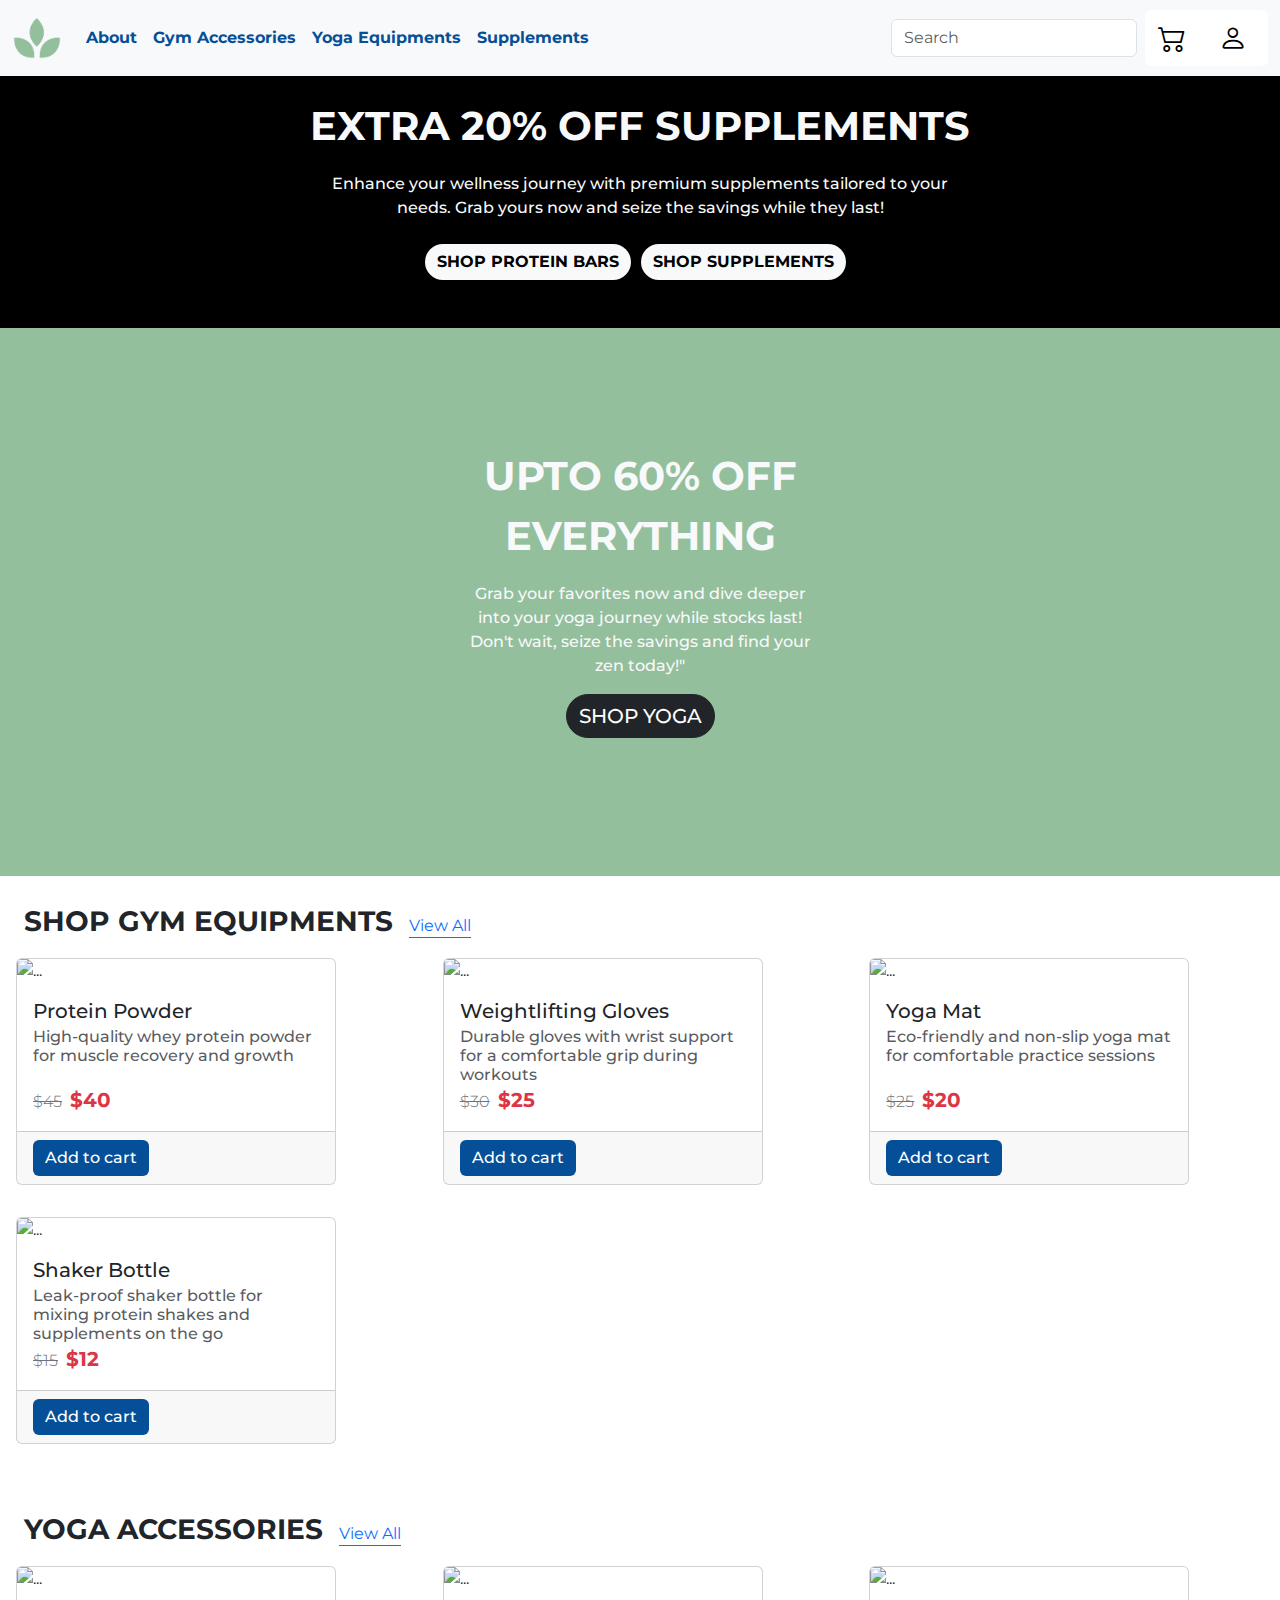
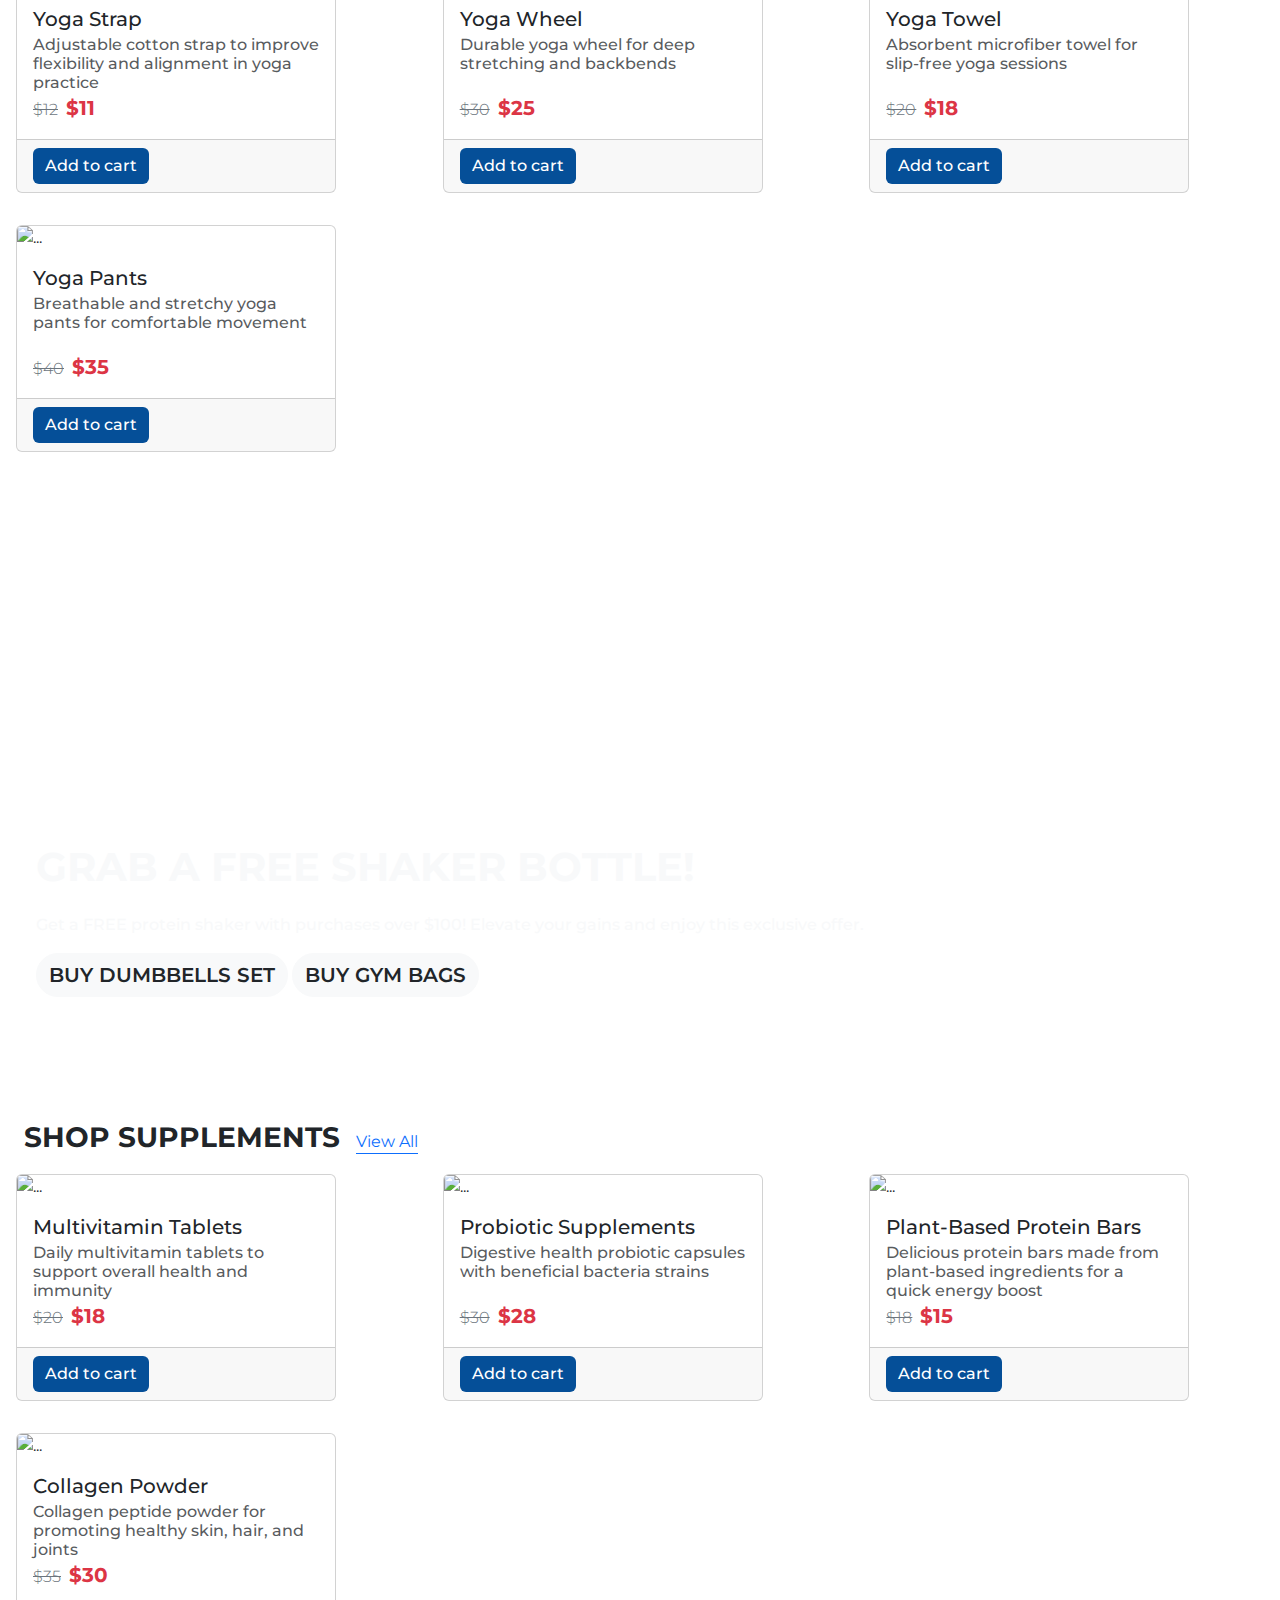
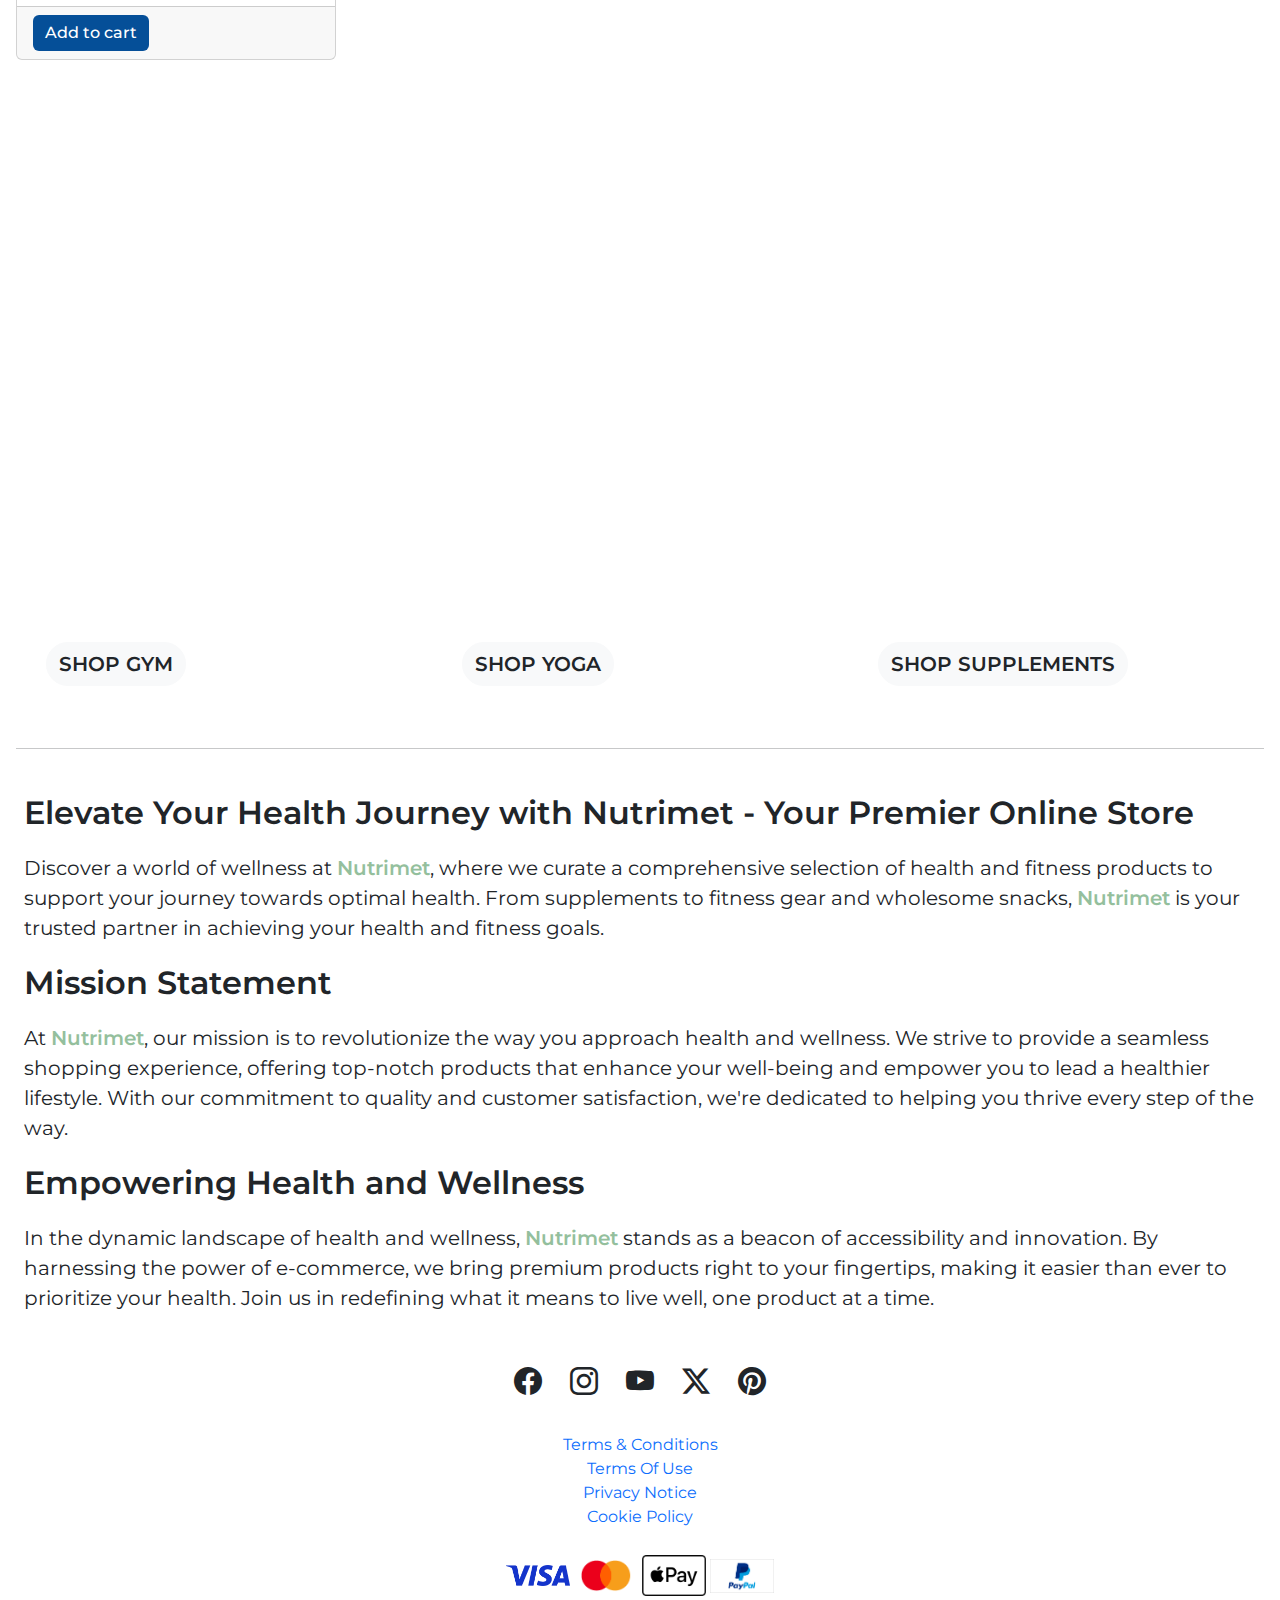
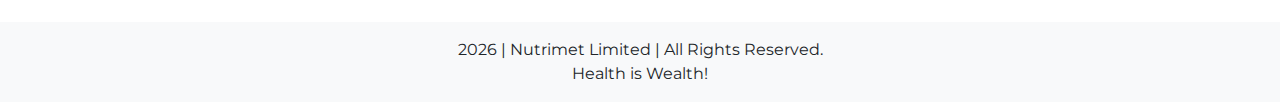
==== commit faef8321: "search functionality started" ====
--- a/index.html
+++ b/index.html
@@ -38,7 +38,6 @@
 
 <body>
     <!-- Navbar -->
-    <!-- Copy in other pages -->
     <nav class="navbar navbar-expand-lg fixed-top bg-light">
         <div class="container-fluid">
             <a class="navbar-brand active" href="index.html">
@@ -66,7 +65,7 @@
                     </li>
                 </ul>
                 <form class="d-flex" role="search">
-                    <input class="form-control me-2" type="search" placeholder="Search" aria-label="Search">
+                    <input class="form-control me-2" type="search" placeholder="Search" aria-label="Search" id="search_input">
                 </form>
                 <div class="btn-group align-items-center d-flex" role="group" id="nav_icons">
                     <button type="button" class="btn" id="nav_cart_button">
@@ -78,7 +77,7 @@
                         <i class="bi bi-person fs-3"></i>
                         <a id="nav_login" class="ps-2 text-decoration-none"></a>
                     </button>
-                </div>                           
+                </div>
             </div>
         </div>
     </nav>
@@ -189,7 +188,7 @@
     </div>
 
     <hr class="mx-3">
-
+    <!-- Content about Nutrimet -->
     <div class="p-4">
         <p class="fs-2 fw-semibold">Elevate Your Health Journey with Nutrimet - Your Premier Online Store</p>
         <p class="fs-5">Discover a world of wellness at <span id="row7_highlight">Nutrimet</span>, where we curate a
@@ -211,7 +210,6 @@
     </div>
 
     <!-- Footer -->
-    <!-- Copy in other pages -->
     <footer class="d-flex flex-column justify-content-center text-center">
         <div class="btn-group w-100">
             <a href="#" class="btn"><i class="bi bi-facebook fs-3"></i></a>
--- a/css/index.css
+++ b/css/index.css
@@ -35,7 +35,7 @@
     background-image: url('https://images.stockcake.com/public/e/0/0/e0059a2a-ef86-4fe0-b92c-095a6eb6ddc7_large/hydration-workout-essential-stockcake.jpg');
     background-repeat: no-repeat;
     background-size: cover;
-    height: 600px;    
+    height: 600px;
 }
 
 #row5_content {
@@ -80,17 +80,12 @@
 }
 
 #add_to_cart_button {
-    background-color: #054F98;    
+    background-color: #054F98;
 }
 
 #add_to_cart_button.added {
     background-color: #94BF9D;
     color: black;
-}
-
-/* Media query for screens with a minimum width of 768 pixels and a maximum of 1023 pixels (typical for tablets) */
-@media only screen and (min-width: 768px) and (max-width: 1024px) {
-
 }
 
 /* Media query for screens with a minimum width of 1024 pixels (typical for desktops) */
@@ -113,7 +108,7 @@
         margin: 1.5rem;
         border-radius: 10px;
     }
-    
+
     #row2_col3 {
         display: flex;
     }
@@ -121,7 +116,7 @@
     #row3 i, #row4 i, #row6 i {
         display: none;
     }
-    
+
     #row5 {
         background-image: url('https://images.stockcake.com/public/a/2/0/a20742d0-abc3-4890-a546-efa5b48bfd7f/gym-hydration-essential-stockcake.jpg');
     }
--- a/css/common.css
+++ b/css/common.css
@@ -36,8 +36,13 @@
     color: white;
 }
 
+#navbar_toggler_icon_badge {
+    margin-left: 40px;
+    display: none;
+}
+
 footer .btn-group {
-    padding: 0px 100px;
+    padding: 0px 20px;
 }
 
 footer #payment_images img {
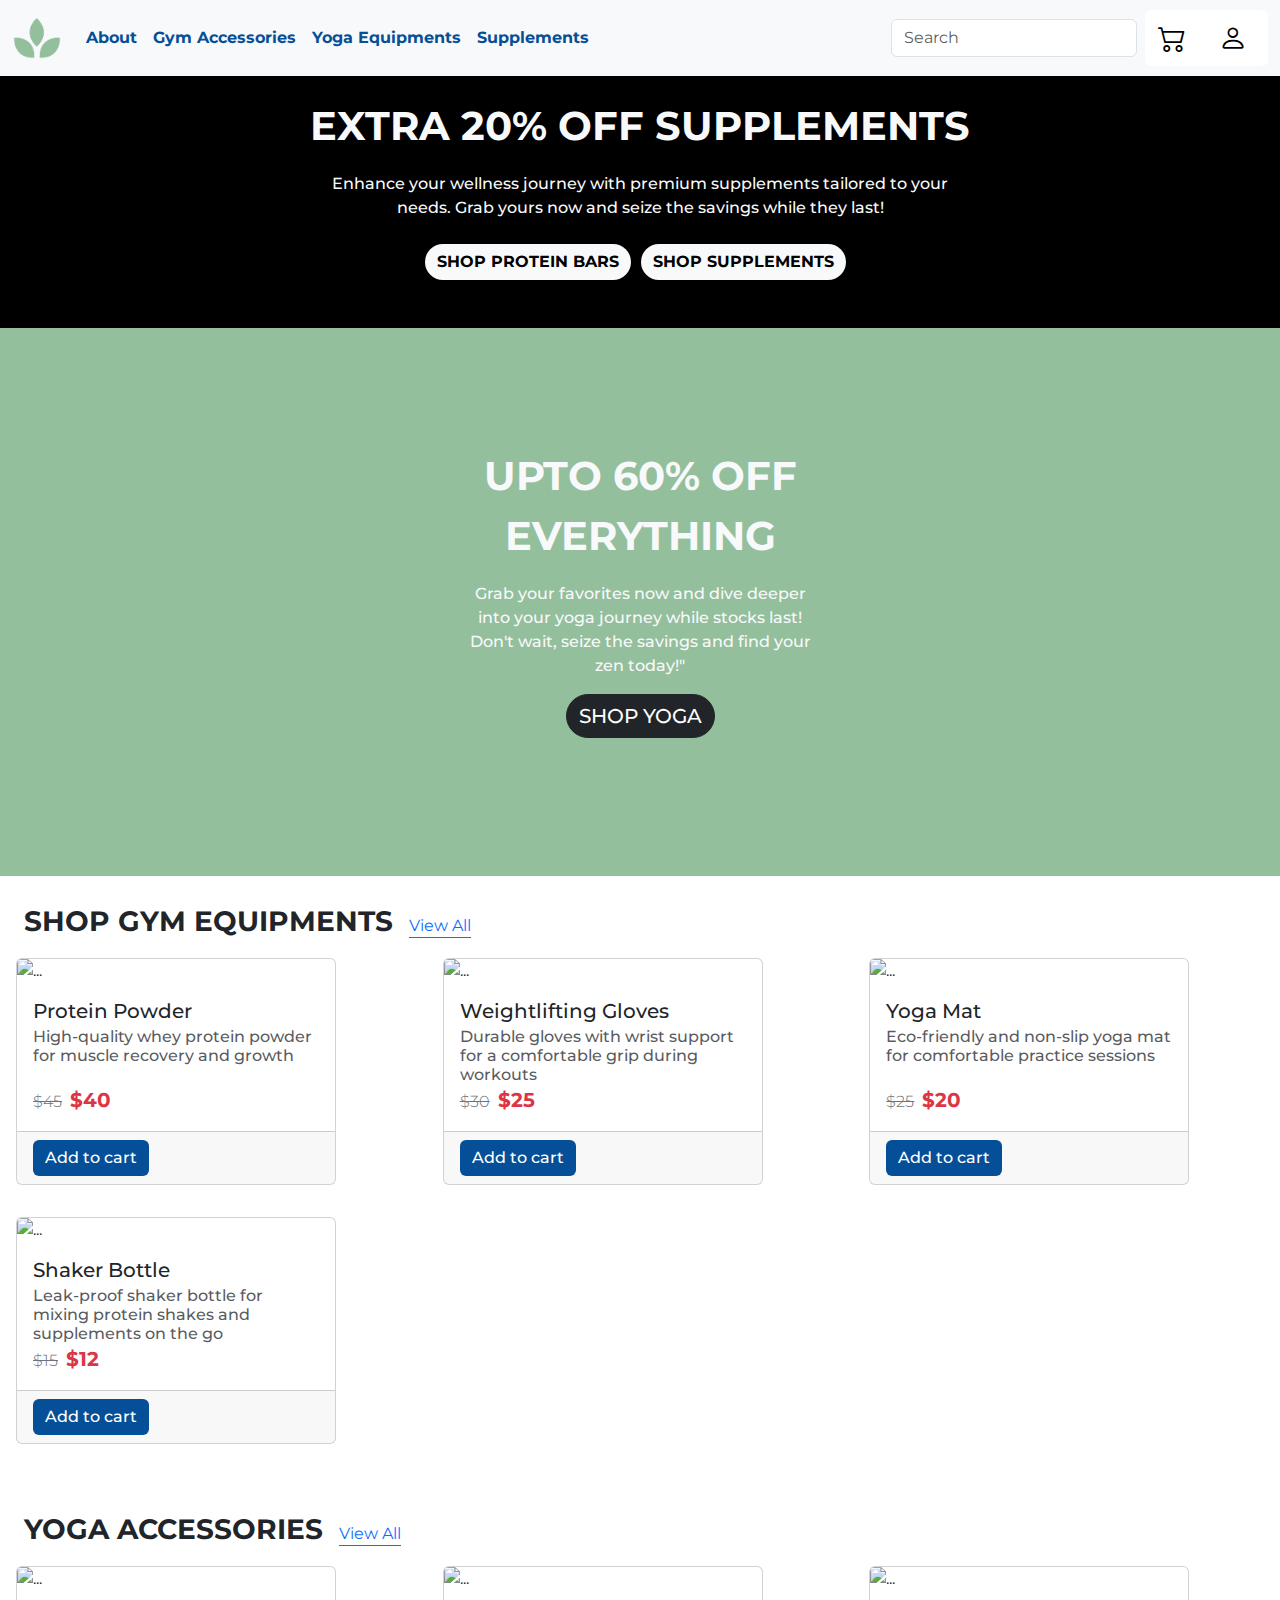
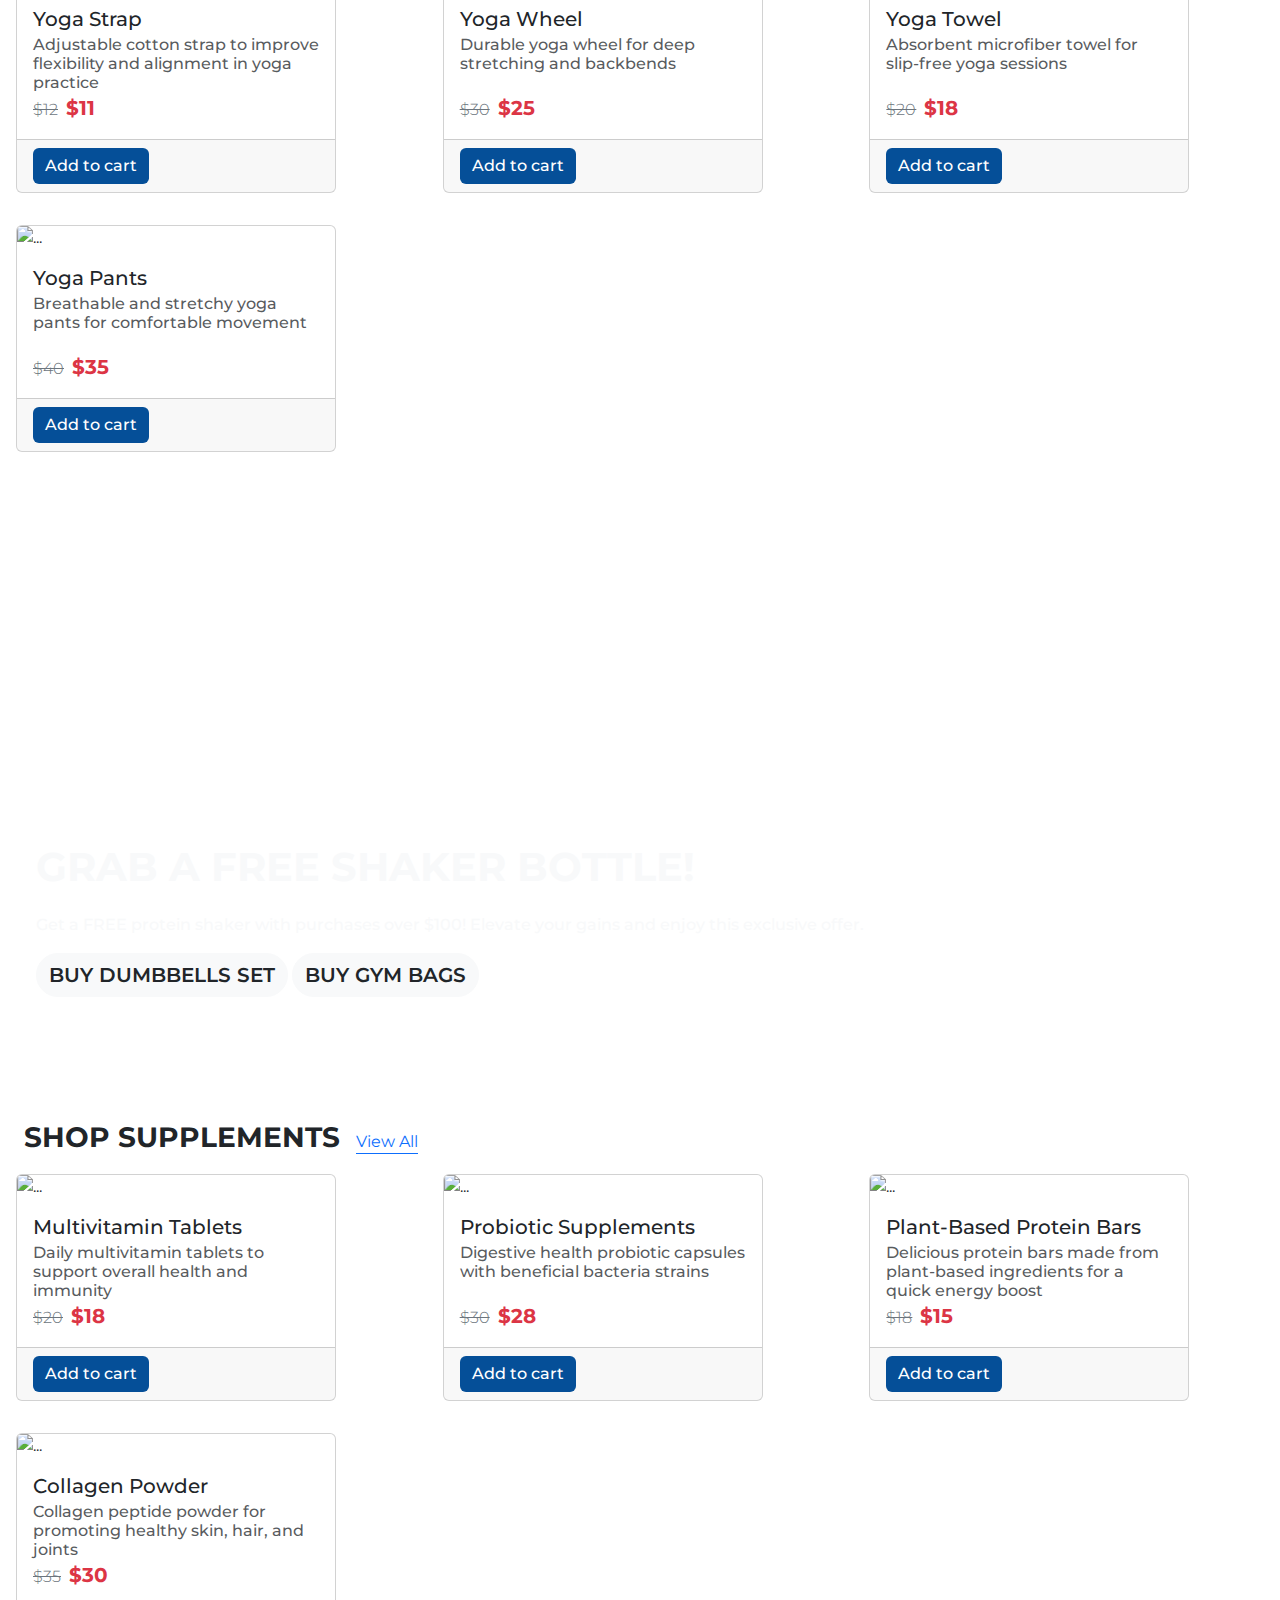
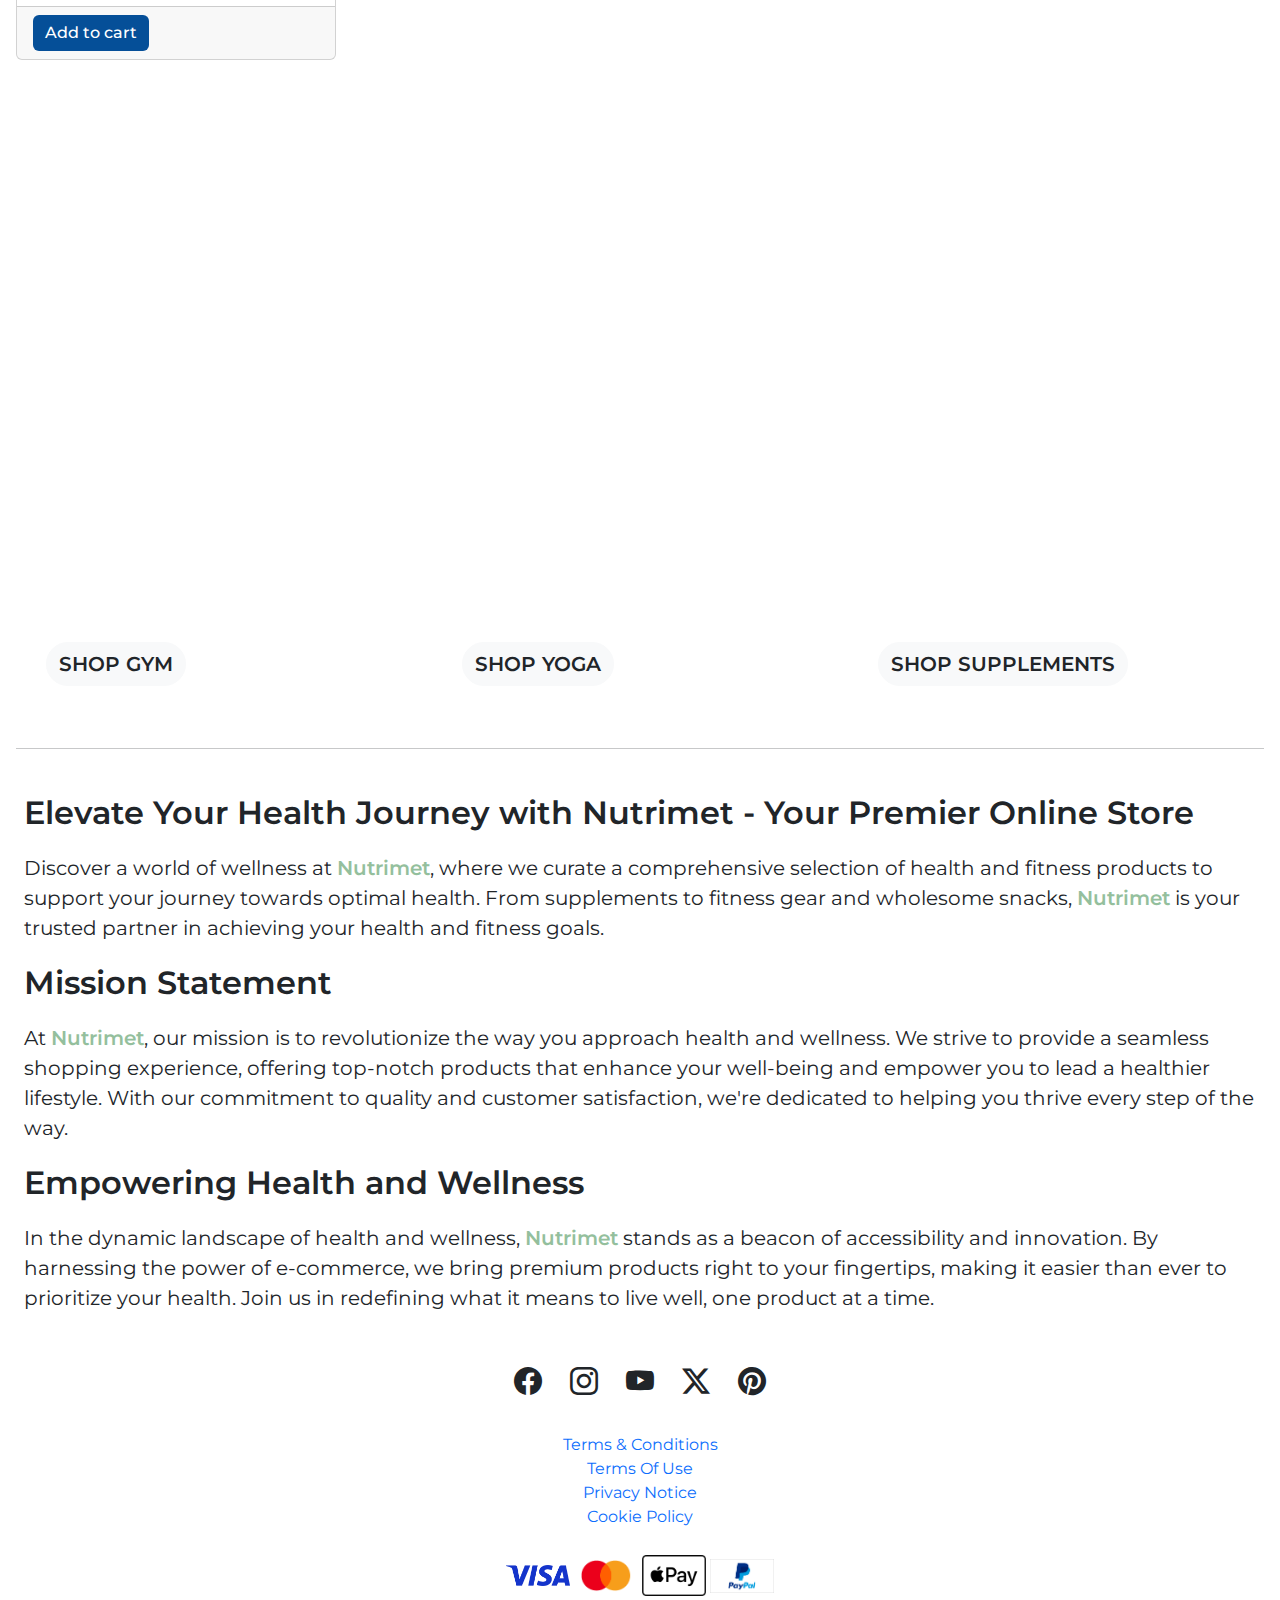
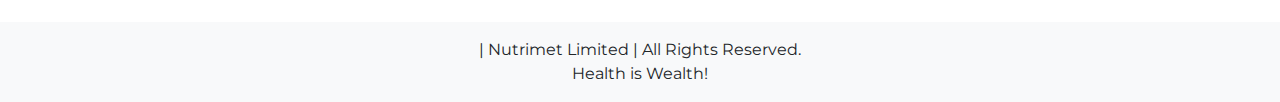
==== commit 9a95cae3: "bugs resolved" ====
--- a/index.html
+++ b/index.html
@@ -14,7 +14,14 @@
         integrity="sha384-YvpcrYf0tY3lHB60NNkmXc5s9fDVZLESaAA55NDzOxhy9GkcIdslK1eN7N6jIeHz"
         crossorigin="anonymous"></script>
     <link rel="stylesheet" href="https://cdn.jsdelivr.net/npm/bootstrap-icons@1.11.3/font/bootstrap-icons.min.css">
-    <script>
+   
+    <link href="https://cdn.jsdelivr.net/npm/bootstrap@5.3.3/dist/css/bootstrap.min.css" rel="stylesheet"
+    integrity="sha384-QWTKZyjpPEjISv5WaRU9OFeRpok6YctnYmDr5pNlyT2bRjXh0JMhjY6hW+ALEwIH" crossorigin="anonymous">
+    <script src="https://cdn.jsdelivr.net/npm/bootstrap@5.3.3/dist/js/bootstrap.bundle.min.js"
+    integrity="sha384-YvpcrYf0tY3lHB60NNkmXc5s9fDVZLESaAA55NDzOxhy9GkcIdslK1eN7N6jIeHz"
+    crossorigin="anonymous"></script>
+
+   <script>
         const tooltipTriggerList = document.querySelectorAll('[data-bs-toggle="tooltip"]')
         const tooltipList = [...tooltipTriggerList].map(tooltipTriggerEl => new bootstrap.Tooltip(tooltipTriggerEl))
     </script>
@@ -209,6 +216,23 @@
             redefining what it means to live well, one product at a time.</p>
     </div>
 
+    <div class="modal fade" id="LogInModal" tabindex="-1" aria-labelledby="successModalLabel"
+    aria-hidden="true">
+    <div class="modal-dialog">
+      <div class="modal-content">
+        <div class="modal-header">
+          <h5 class="modal-title" id="successModalLabel">Success!</h5>
+        </div>
+        <div class="modal-body" id="welcomemsg">
+          
+        </div>
+      </div>
+    </div>
+  </div>
+
+
+
+
     <!-- Footer -->
     <footer class="d-flex flex-column justify-content-center text-center">
         <div class="btn-group w-100">
